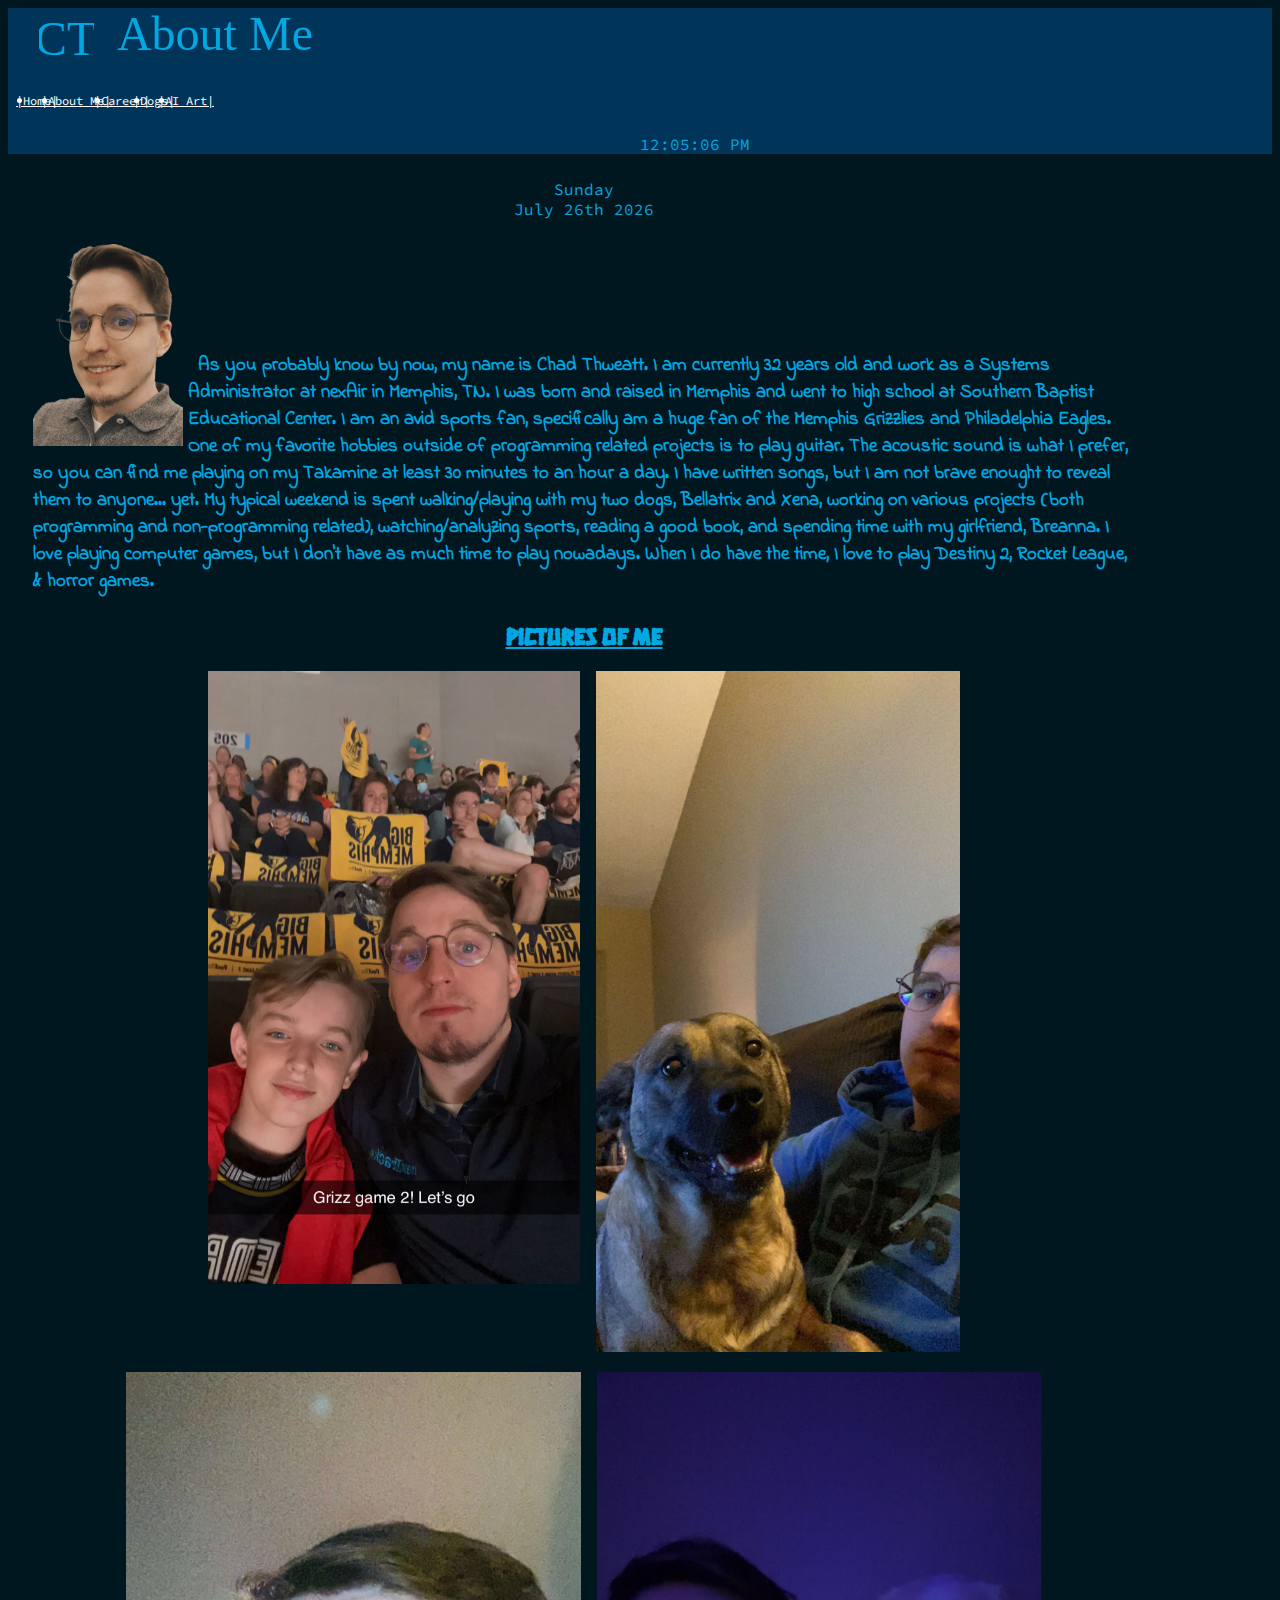
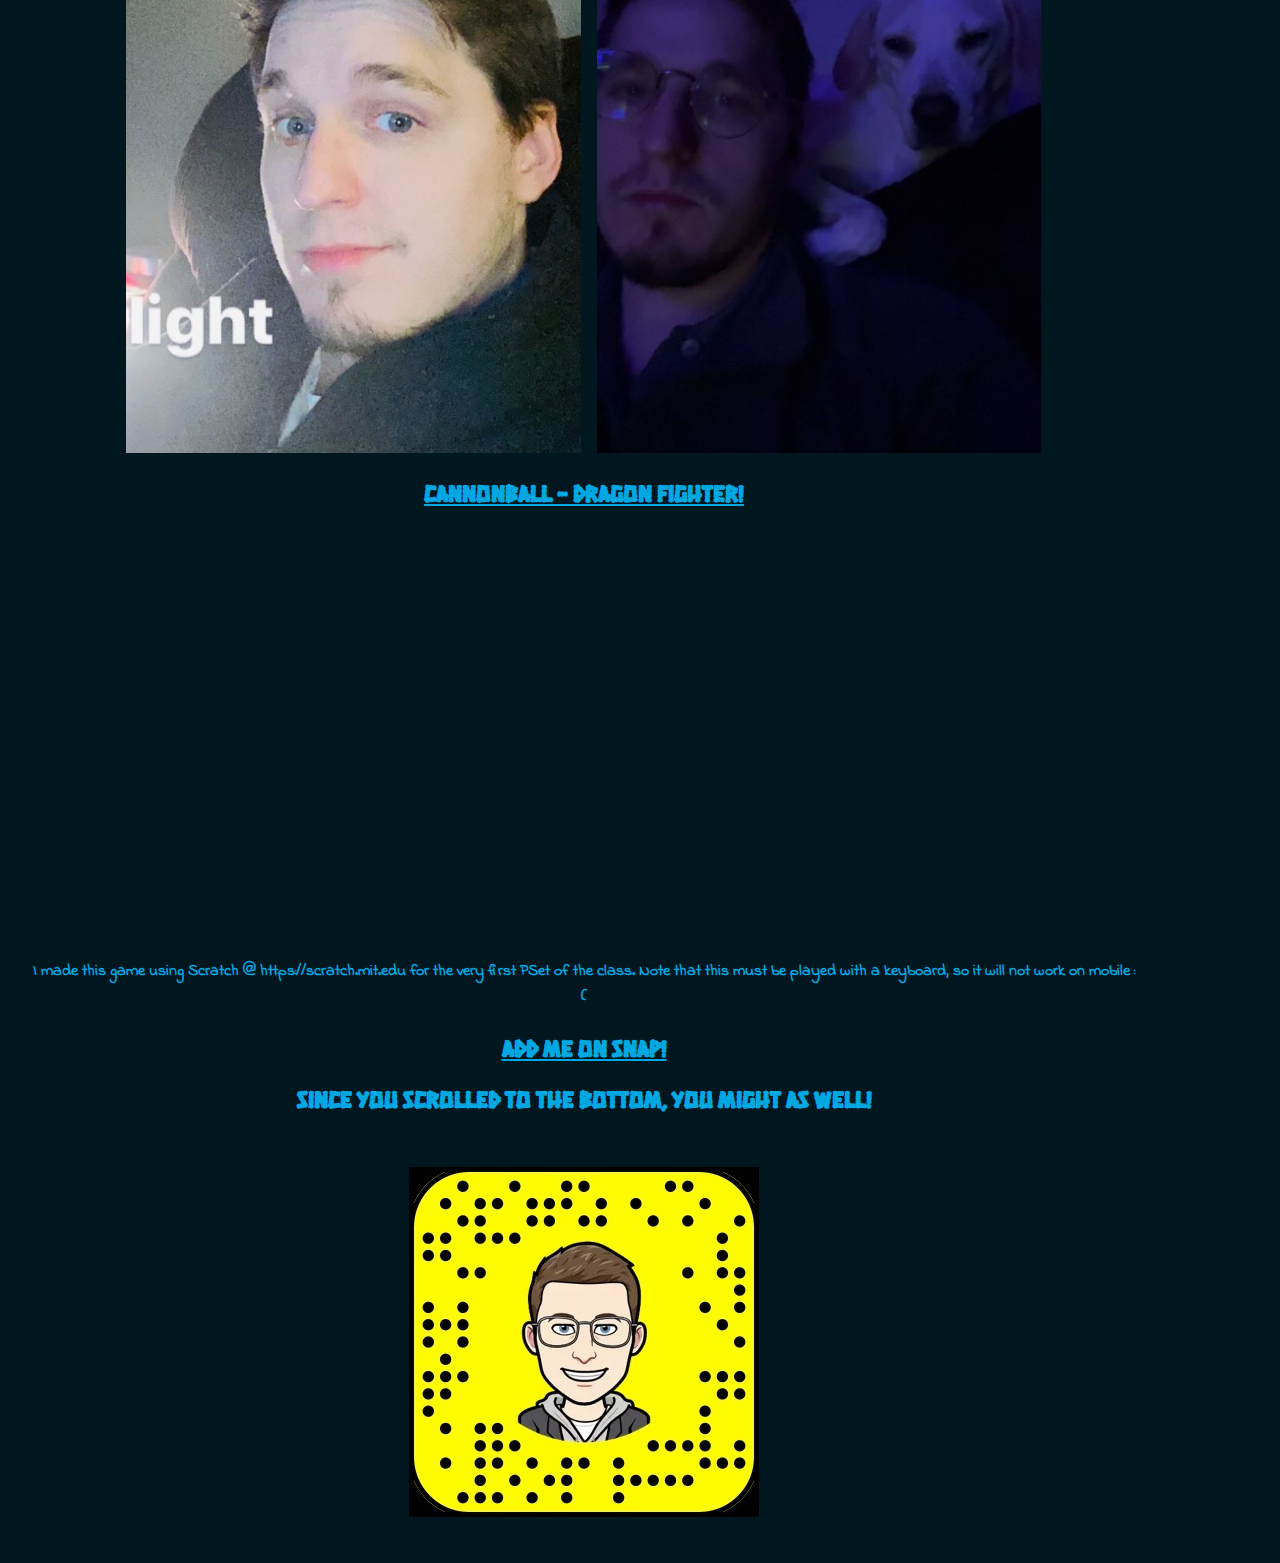
==== aboutme.html @ d5b6e10b "Updated titlepic" ====
<!DOCTYPE html>

<html lang="en">

<head>
    <!-- Linking Google Fonts, bootstrap style sheet, bootstrap script, my own written homepage.js script. Sets configuration for page
    and set viewport to make page responsive to screen size.  -->
    <link rel="stylesheet" href="https://fonts.googleapis.com/css?family=Indie+Flower%7CSource+Code+Pro%7CHanalei+Fill">
    <link href="https://cdn.jsdelivr.net/npm/bootstrap@5.0.2/dist/css/bootstrap.min.css" rel="stylesheet"
        integrity="sha384-EVSTQN3/azprG1Anm3QDgpJLIm9Nao0Yz1ztcQTwFspd3yD65VohhpuuCOmLASjC" crossorigin="anonymous">
    <script src="https://cdn.jsdelivr.net/npm/bootstrap@5.0.2/dist/js/bootstrap.bundle.min.js"
        integrity="sha384-MrcW6ZMFYlzcLA8Nl+NtUVF0sA7MsXsP1UyJoMp4YLEuNSfAP+JcXn/tWtIaxVXM"
        crossorigin="anonymous"></script>
    <script src="homepage.js"></script>
    <link href="styles.css" rel="stylesheet">
    <meta charset="utf-8">
    <meta name="viewport" content="width=device-width, initial-scale=1">
    <title>About Me</title>
</head>

<body>
    <!-- Used sticky-top variant of nav class from bootstrap. Created unordered list and nested each menu selection as list item per the documentation-->
    <nav class="navbar sticky-top navbar-dark" style="background-color: #003459;">
        <div style="margin-left: 25px;">
            <img class="titlepic" alt="CTlogo" src="assets/CT.svg">
            <img class="titlepic" alt="pipe" src="assets/pipe.svg">
            <img class="titlepic" alt="aboutme" src="assets/aboutme.svg" style="max-width: 30vw;">
        </div>
        <ul class="nav" id="ulnav">
            <li class="nav-item">
                <a class="nav-link" href="index.html">|Home|</a>
            </li>
            <li class="nav-item">
                <a class="nav-link" href="aboutme.html">|About Me|</a>
            </li>
            <li class="nav-item">
                <a class="nav-link" href="career.html">|Career|</a>
            </li>
            <li class="nav-item">
                <a class="nav-link" href="dogs.html">|Dogs|</a>
            </li>
            <li class="nav-item">
                <a class="nav-link" href="aiart.html">|AI Art|</a>
            </li>
        </ul>
        <!-- Time written in top left corner (or bottom of menu if mobile) served from a function in the homepage.js script file. This
        time ticks by the second live per the function. There is also some fanciness that was done to the numbers to convert it from 24
        hour, add meridiem, etc. -->
        <p class="time" id="time"></p>
    </nav>
    <!-- This page body is the About Me section. There is a h3 element which contains text describing who I am briefly. Below this description
    there are 4 pictures beneath another h element and then below one more h element is a picture of my snapcode. -->
    <div id="page_body" class="container-fluid" style="width: 90vw;">
        <!-- Date written at top of container served from a function in the homepage.js script file. There is an array of month names
        and weekday names to write out the day of the week and beneath write out the name of the month followed by the day using ordinal
        format (which required condtional statements), followed by the year in 4 digit format. -->
        <p class="date" id="date"></p>
        <h3 style="text-align: left;"><img alt="portrait" src="assets/portrait.png"
                style="width: 150px; max-width: 50vw; float: left; padding-right: 5px;"><br><br><br><br> &nbsp;
            As you probably know by now, my name is Chad Thweatt. I am currently 32 years old and work as a Systems
            Administrator at nexAir in Memphis, TN. I was born and raised in Memphis and went to high school at Southern
            Baptist Educational Center. I am an avid sports fan, specifically am a huge fan of the Memphis Grizzlies and
            Philadelphia Eagles. One of my favorite hobbies outside of programming related projects is to play guitar.
            The acoustic sound is what I prefer, so you can find me playing on my Takamine at least 30 minutes to an
            hour a day. I have written songs, but I am not brave enought to reveal them to anyone... yet. My typical
            weekend is spent walking/playing with my two dogs, Bellatrix and Xena, working on various projects (both
            programming and non-programming related), watching/analyzing sports, reading a good book, and spending time
            with my girlfriend, Breanna. I love playing computer games, but I don't have as much time to play nowadays.
            When I do have the time, I love to play Destiny 2, Rocket League, & horror games.</h3>
        <h2><u>Pictures of Me</u></h2>
        <p style="text-align: center;"><img class="aboutpics" ALT="nephewandme" src="assets/karsonandme.jpg">&nbsp;
            &nbsp;
            <img class="aboutpics" alt="bellaandme" src="assets/bellatrixandme.JPG">
        <p style="text-align: center;"><img class="aboutpics" alt="me" src="assets/me1.jpg">&nbsp; &nbsp;
            <img class="aboutpics" alt="xenaandme" src="assets/xenaandme.jpg">
        </p>
        <h2><u>Cannonball - Dragon Fighter!</u></h2>
        <p style="text-align: center"><iframe src="https://scratch.mit.edu/projects/753583039/embed"
                allowtransparency="true" width="485" height="402" frameborder="0" scrolling="no"
                allowfullscreen></iframe></p>
        <h4>I made this game using Scratch @ https://scratch.mit.edu for the very first PSet of the class. Note that
            this must be played with a keyboard, so it will not work on mobile :(</h4>
            <h2><u>Add me on Snap!</u></h2>
            <h2>Since you scrolled to the bottom, you might as well!</h2>
            <br>
            <p style="text-align: center"><img id="aboutpics" alt="snapcode" src="assets/snapcode.JPG"></p>
            <br>

    </div>
</body>

</html>
---- styles.css ----
body {
    background-color: #00171F;
}

h1 {
    text-align: center;
    padding-top: 25px;
    font-family: "Hanalei Fill", serif;
    color: #00A7E1;
}

h2 {
    text-align: center;
    color: #00A7E1;
    font-family: "Hanalei Fill", serif;
}

h3 {
    text-align: center;
    margin: 25px;
    color: #00A7E1;
    font-family: 'Indie Flower', serif;
}

h4 {
    text-align: center;
    margin: 25px;
    color: #00A7E1;
    font-family: 'Indie Flower', serif;
}

.aboutpics {
    max-width: 40vw;
    max-height: 53.2vw;
}

.container {
    display: flex;
    justify-content: center;
}

.container-fluid {
    width: 80vw;
}

.center {
    height: 300px;
    width: 300px;
    position: relative;
}

.date {
    text-align: center;
    margin: 25px;
    color: #00A7E1;
    font-family: 'Source Code Pro', serif;
}

.dogdesc {
    padding-top: 25px;
    font-size: 18px;
    color: #00A7E1;
    text-align: center;
    font-family: "Source Code Pro", serif;
}

.dogname {
    padding-top: 25px;
    font-size: 36px;
    color: #00A7E1;
    text-align: center;
    font-family: "Indie Flower", serif;
}

.dogspics {
    max-width: 40vw;
    max-height: 40vw;
}

.hometext {
    color: #FFFFFF;
    text-align: center;
    margin: 15px;
    font-size: 10px;
    font-family: 'Source Code Pro', serif;
}

.nav-link:hover {
    background-color: #000000;
    color: #007EA7;
}


.nav-item {
    color: #FFFFFF;
}


.nav_text {
    color: #FFFFFF;
}

.nav-link {
    color: #FFFFFF;
    font-size: 12px;
    font-family: 'Source Code Pro', serif;
    margin-left: -17px;
}

.time {
    text-align: center;
    padding-left: 110px;
    margin: 25px;
    color: #00A7E1;
    font-family: 'Source Code Pro', serif;
}

.titlepic {
    max-width: 20vw;
    margin-left: 6px;
    padding-bottom: 15px;

}

#aboutnav:hover {
    font-size: 9px;
}

#careerdesc {
    color: #00A7E1;
    font-size: 24px;
    font-family: "Source Code Pro", serif;
}

#page_body {
    width: 90vw;

}

#ulnav {
    display: flex;
    flex-direction: row;
    padding-left: 25px;
}
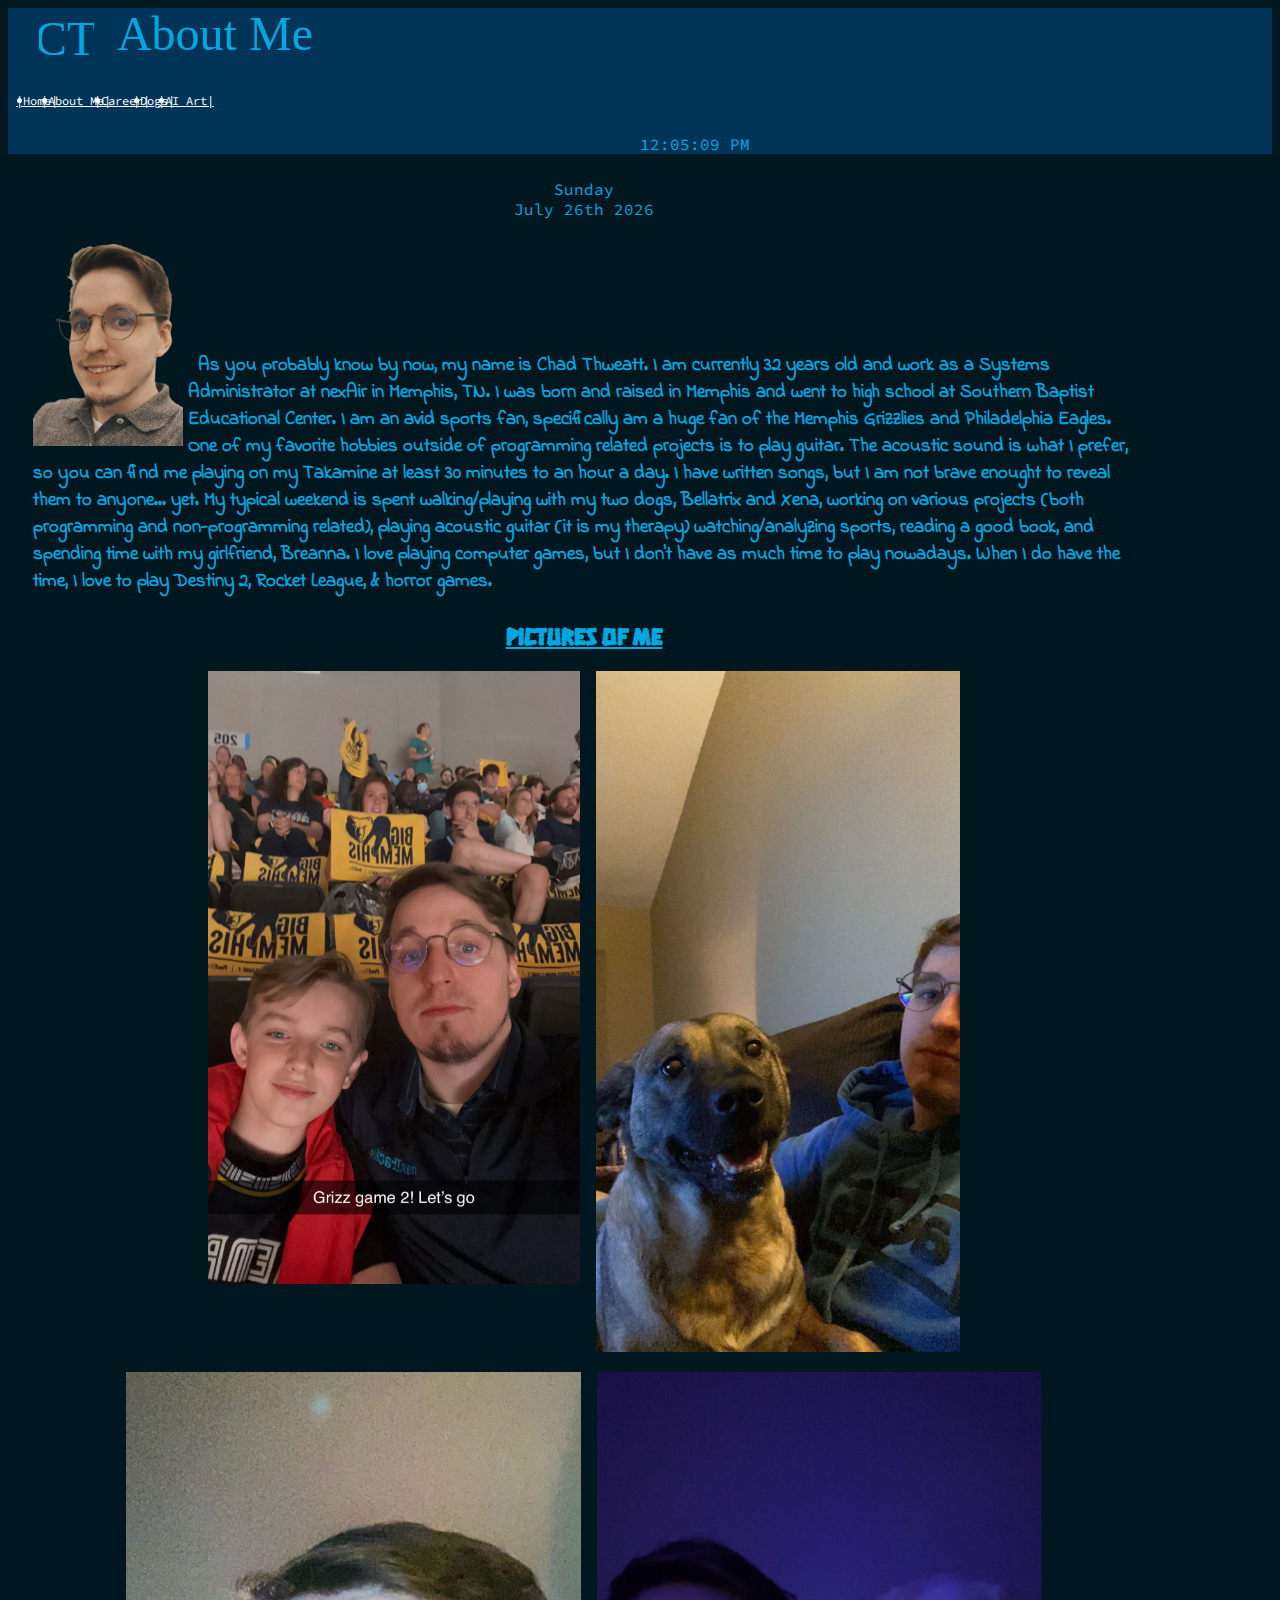
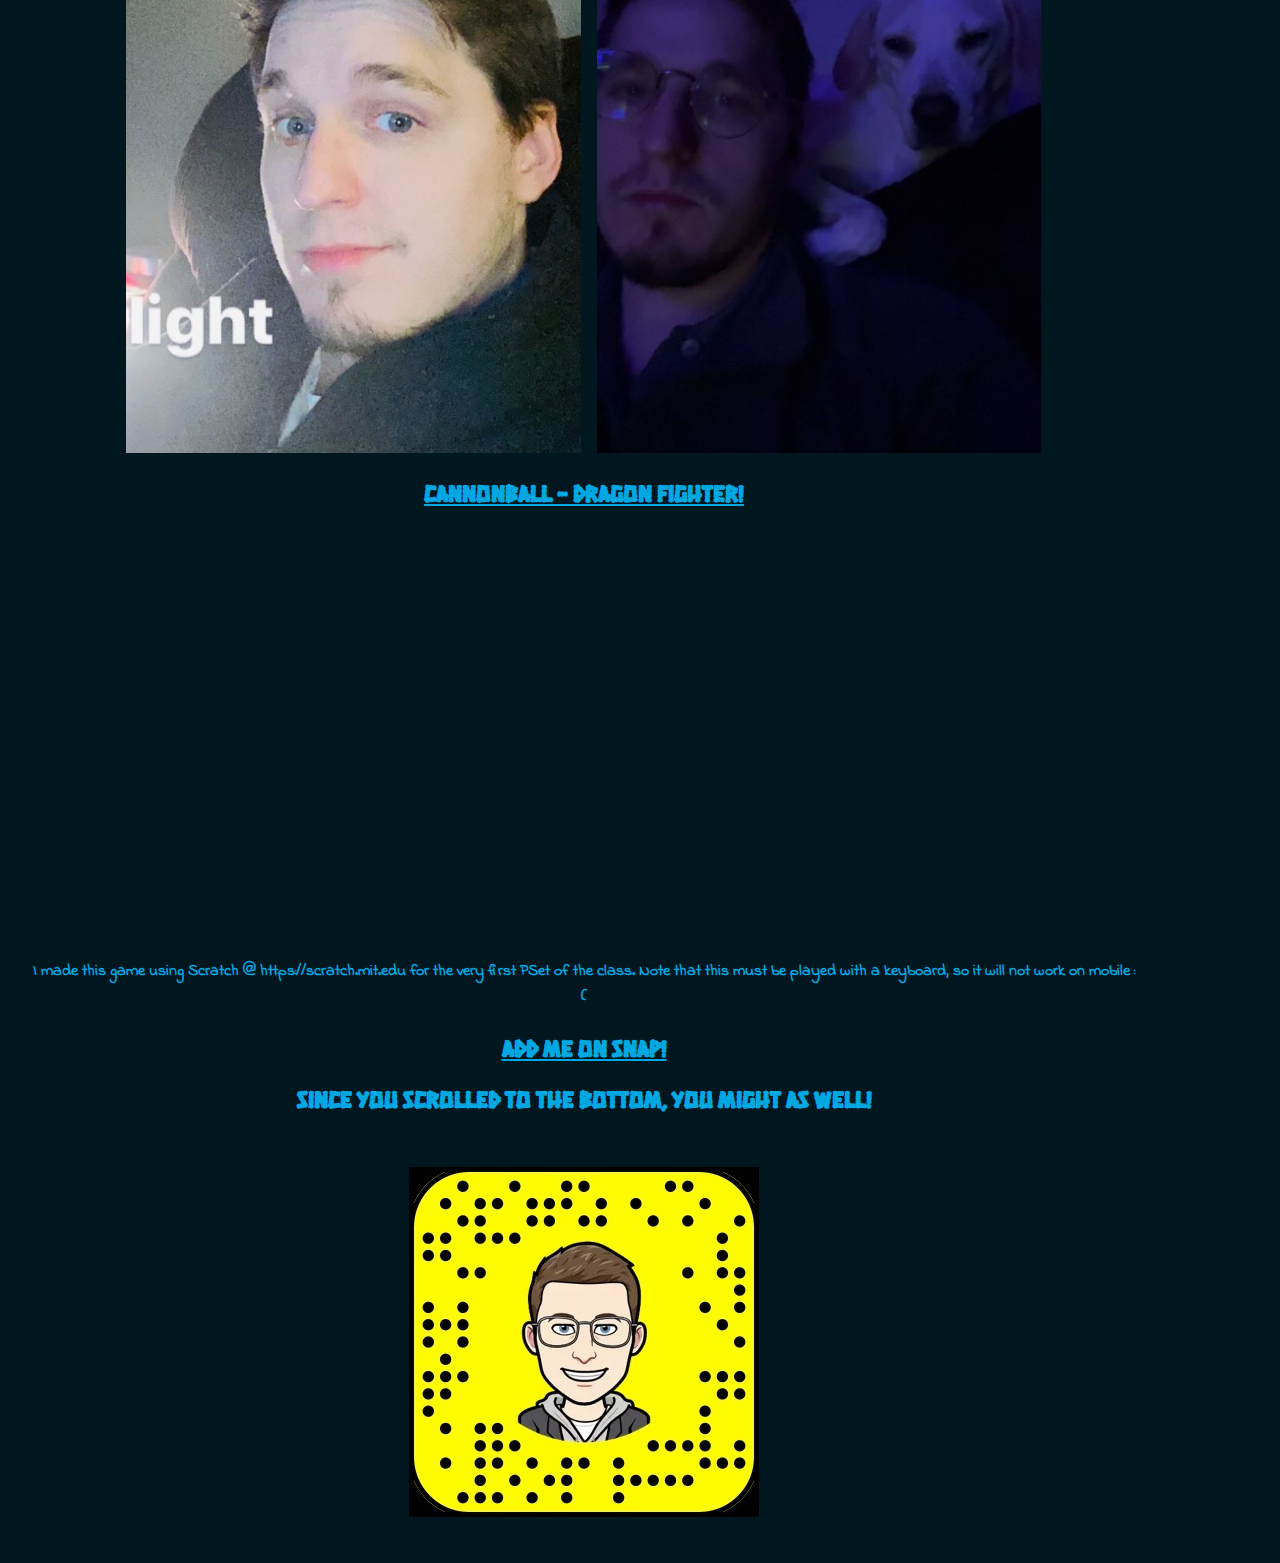
==== commit 00ce082c: "Update aboutme.html" ====
--- a/aboutme.html
+++ b/aboutme.html
@@ -64,7 +64,8 @@
             The acoustic sound is what I prefer, so you can find me playing on my Takamine at least 30 minutes to an
             hour a day. I have written songs, but I am not brave enought to reveal them to anyone... yet. My typical
             weekend is spent walking/playing with my two dogs, Bellatrix and Xena, working on various projects (both
-            programming and non-programming related), watching/analyzing sports, reading a good book, and spending time
+            programming and non-programming related), playing acoustic guitar (it is my therapy) watching/analyzing
+            sports, reading a good book, and spending time
             with my girlfriend, Breanna. I love playing computer games, but I don't have as much time to play nowadays.
             When I do have the time, I love to play Destiny 2, Rocket League, & horror games.</h3>
         <h2><u>Pictures of Me</u></h2>
@@ -80,11 +81,11 @@
                 allowfullscreen></iframe></p>
         <h4>I made this game using Scratch @ https://scratch.mit.edu for the very first PSet of the class. Note that
             this must be played with a keyboard, so it will not work on mobile :(</h4>
-            <h2><u>Add me on Snap!</u></h2>
-            <h2>Since you scrolled to the bottom, you might as well!</h2>
-            <br>
-            <p style="text-align: center"><img id="aboutpics" alt="snapcode" src="assets/snapcode.JPG"></p>
-            <br>
+        <h2><u>Add me on Snap!</u></h2>
+        <h2>Since you scrolled to the bottom, you might as well!</h2>
+        <br>
+        <p style="text-align: center"><img id="aboutpics" alt="snapcode" src="assets/snapcode.JPG"></p>
+        <br>
 
     </div>
 </body>
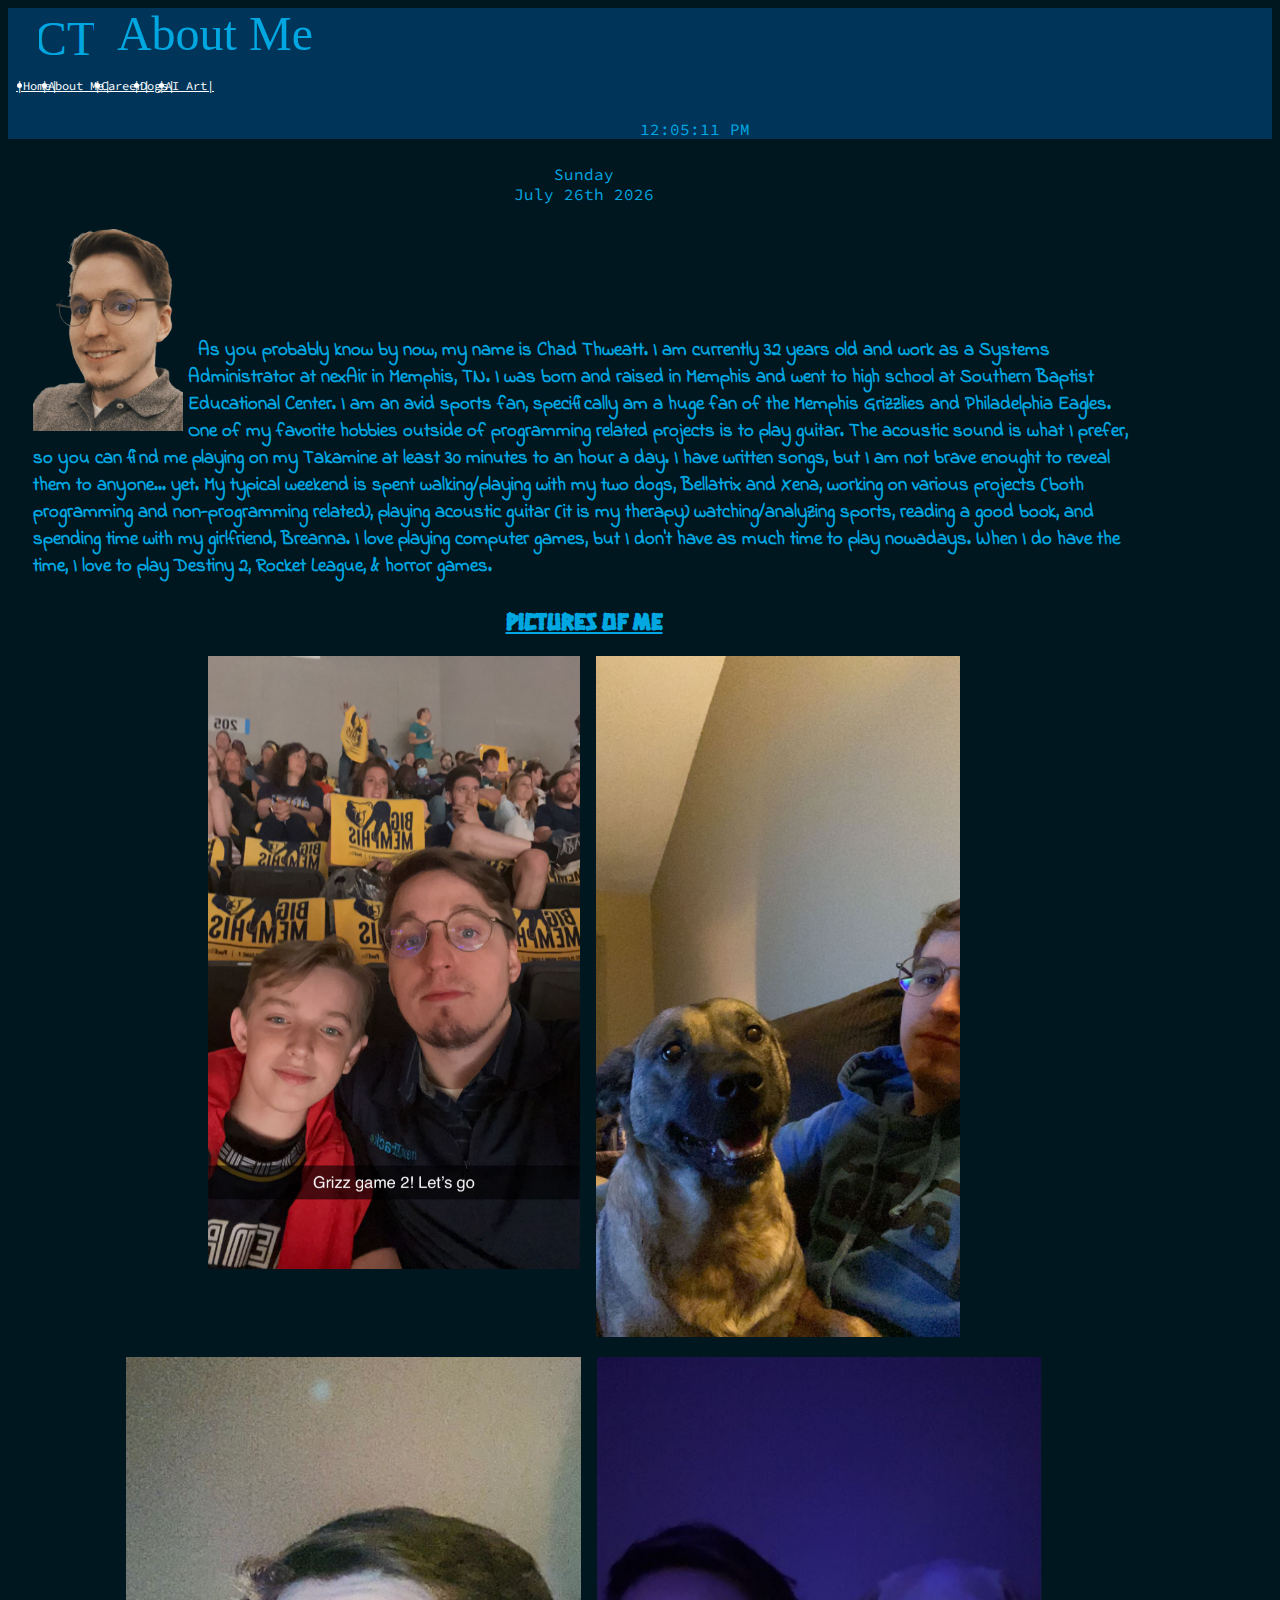
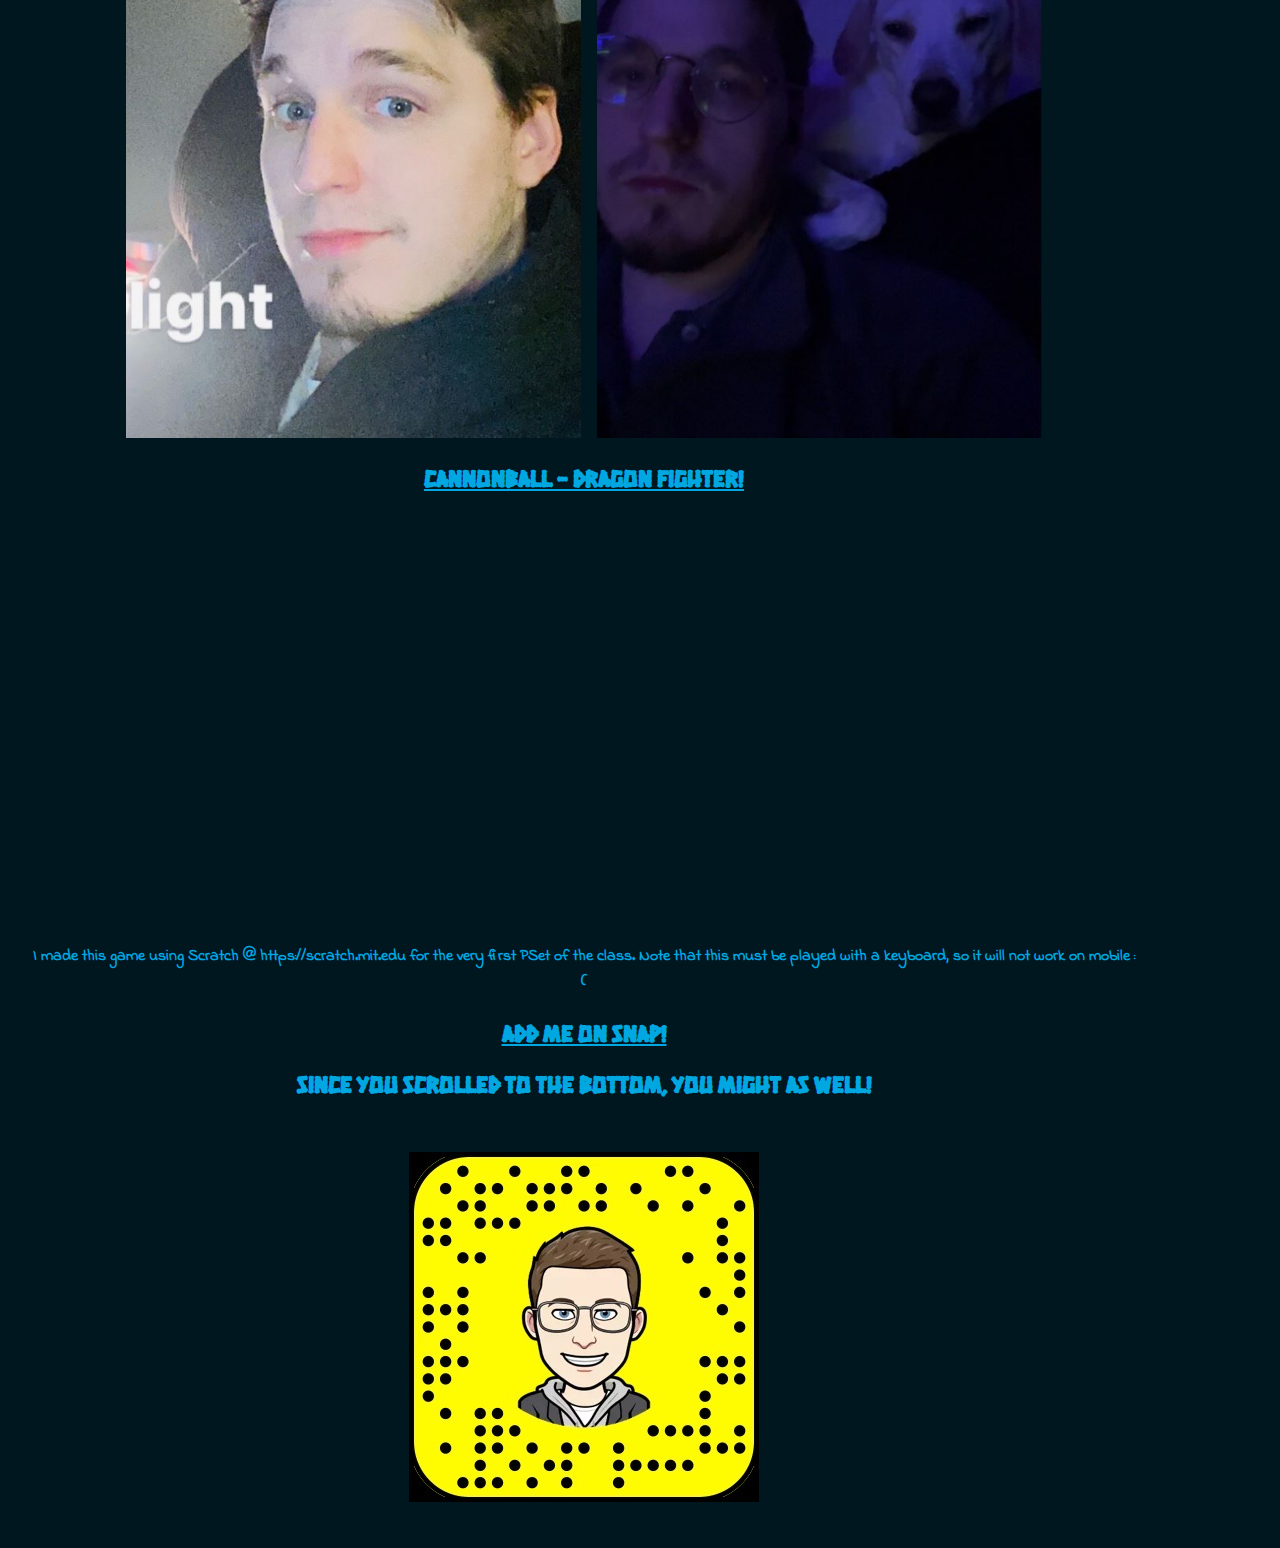
==== commit cb992357: "decoding sync added" ====
--- a/aboutme.html
+++ b/aboutme.html
@@ -22,8 +22,8 @@
     <!-- Used sticky-top variant of nav class from bootstrap. Created unordered list and nested each menu selection as list item per the documentation-->
     <nav class="navbar sticky-top navbar-dark" style="background-color: #003459;">
         <div style="margin-left: 25px;">
-            <img class="titlepic" alt="CTlogo" src="assets/CT.svg">
-            <img class="titlepic" alt="pipe" src="assets/pipe.svg">
+            <img decoding="sync" class="titlepic" alt="CTlogo" src="assets/CT.svg">
+            <img decoding="sync" class="titlepic" alt="pipe" src="assets/pipe.svg">
             <img class="titlepic" alt="aboutme" src="assets/aboutme.svg" style="max-width: 30vw;">
         </div>
         <ul class="nav" id="ulnav">
--- a/styles.css
+++ b/styles.css
@@ -116,9 +116,9 @@
 }
 
 .titlepic {
-    max-width: 20vw;
+    max-width: 45vw;
+    max-height: 45vw;
     margin-left: 6px;
-    padding-bottom: 15px;
 
 }
 
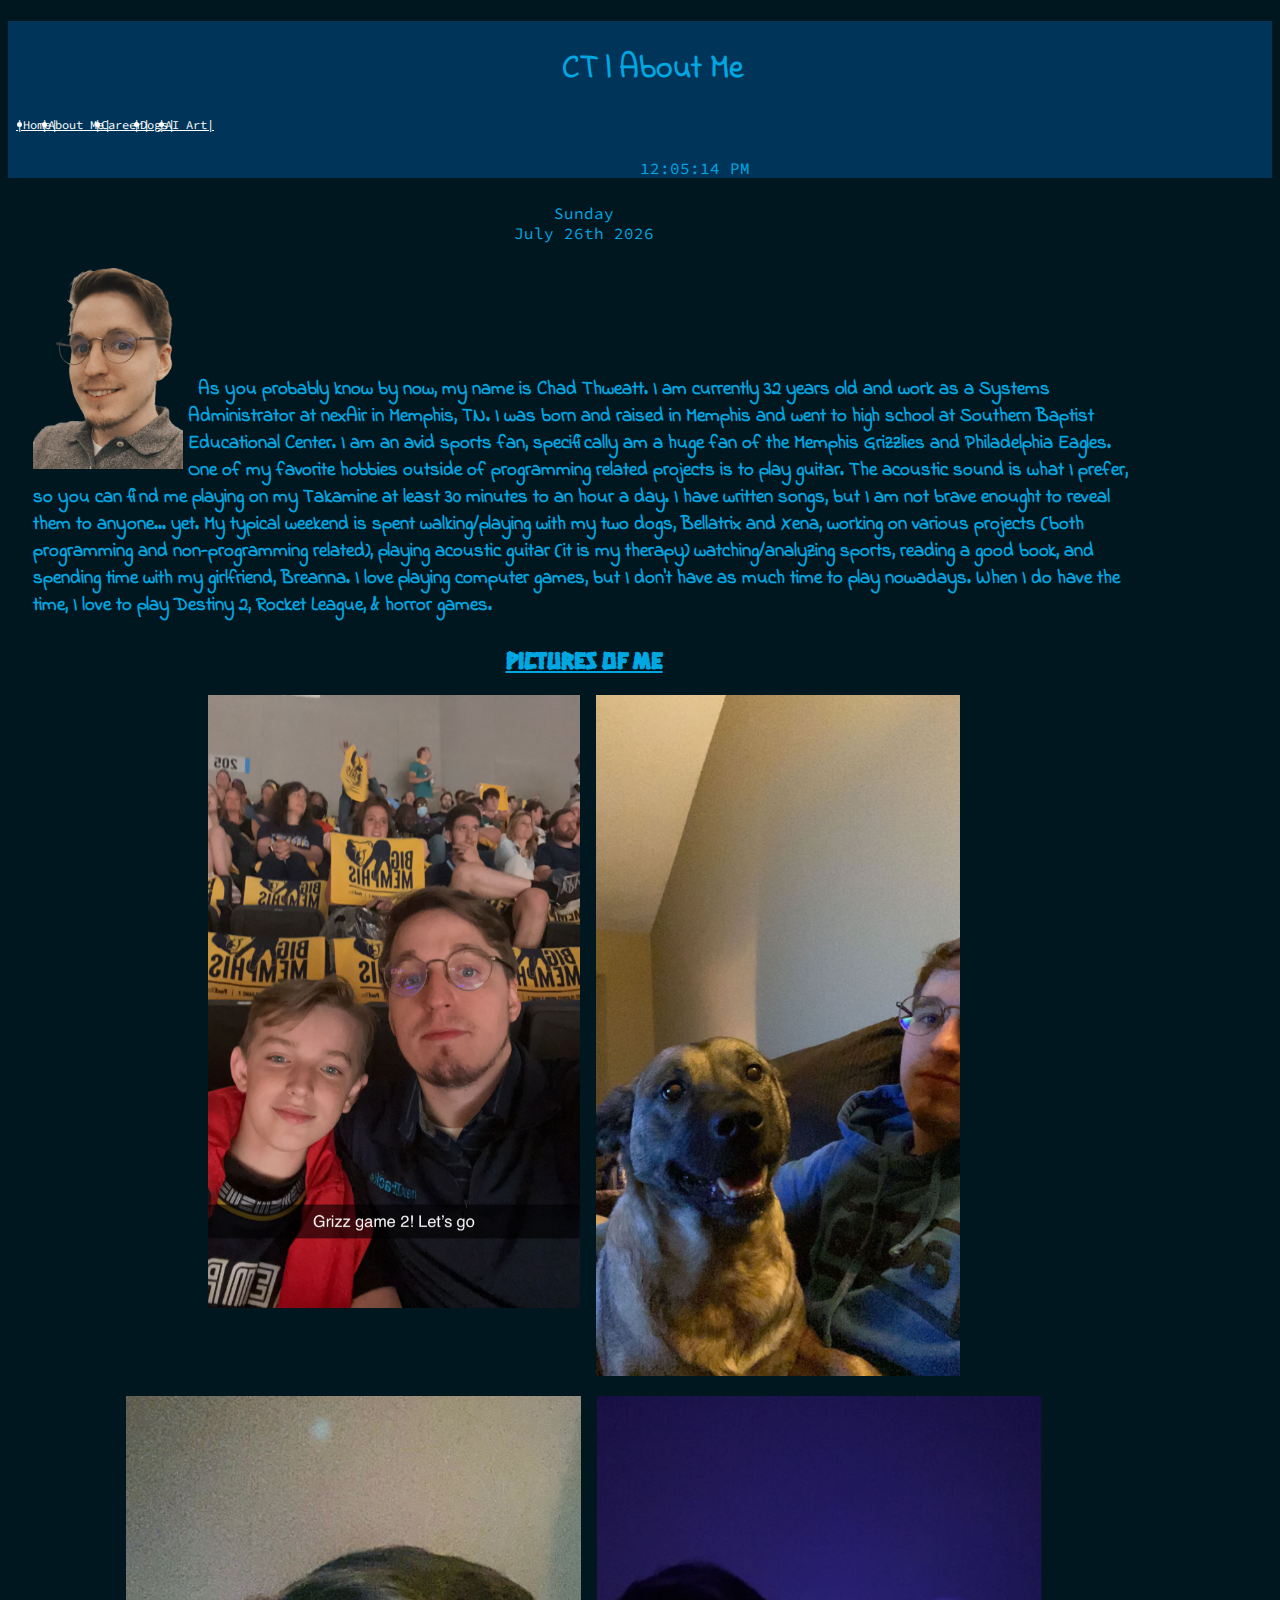
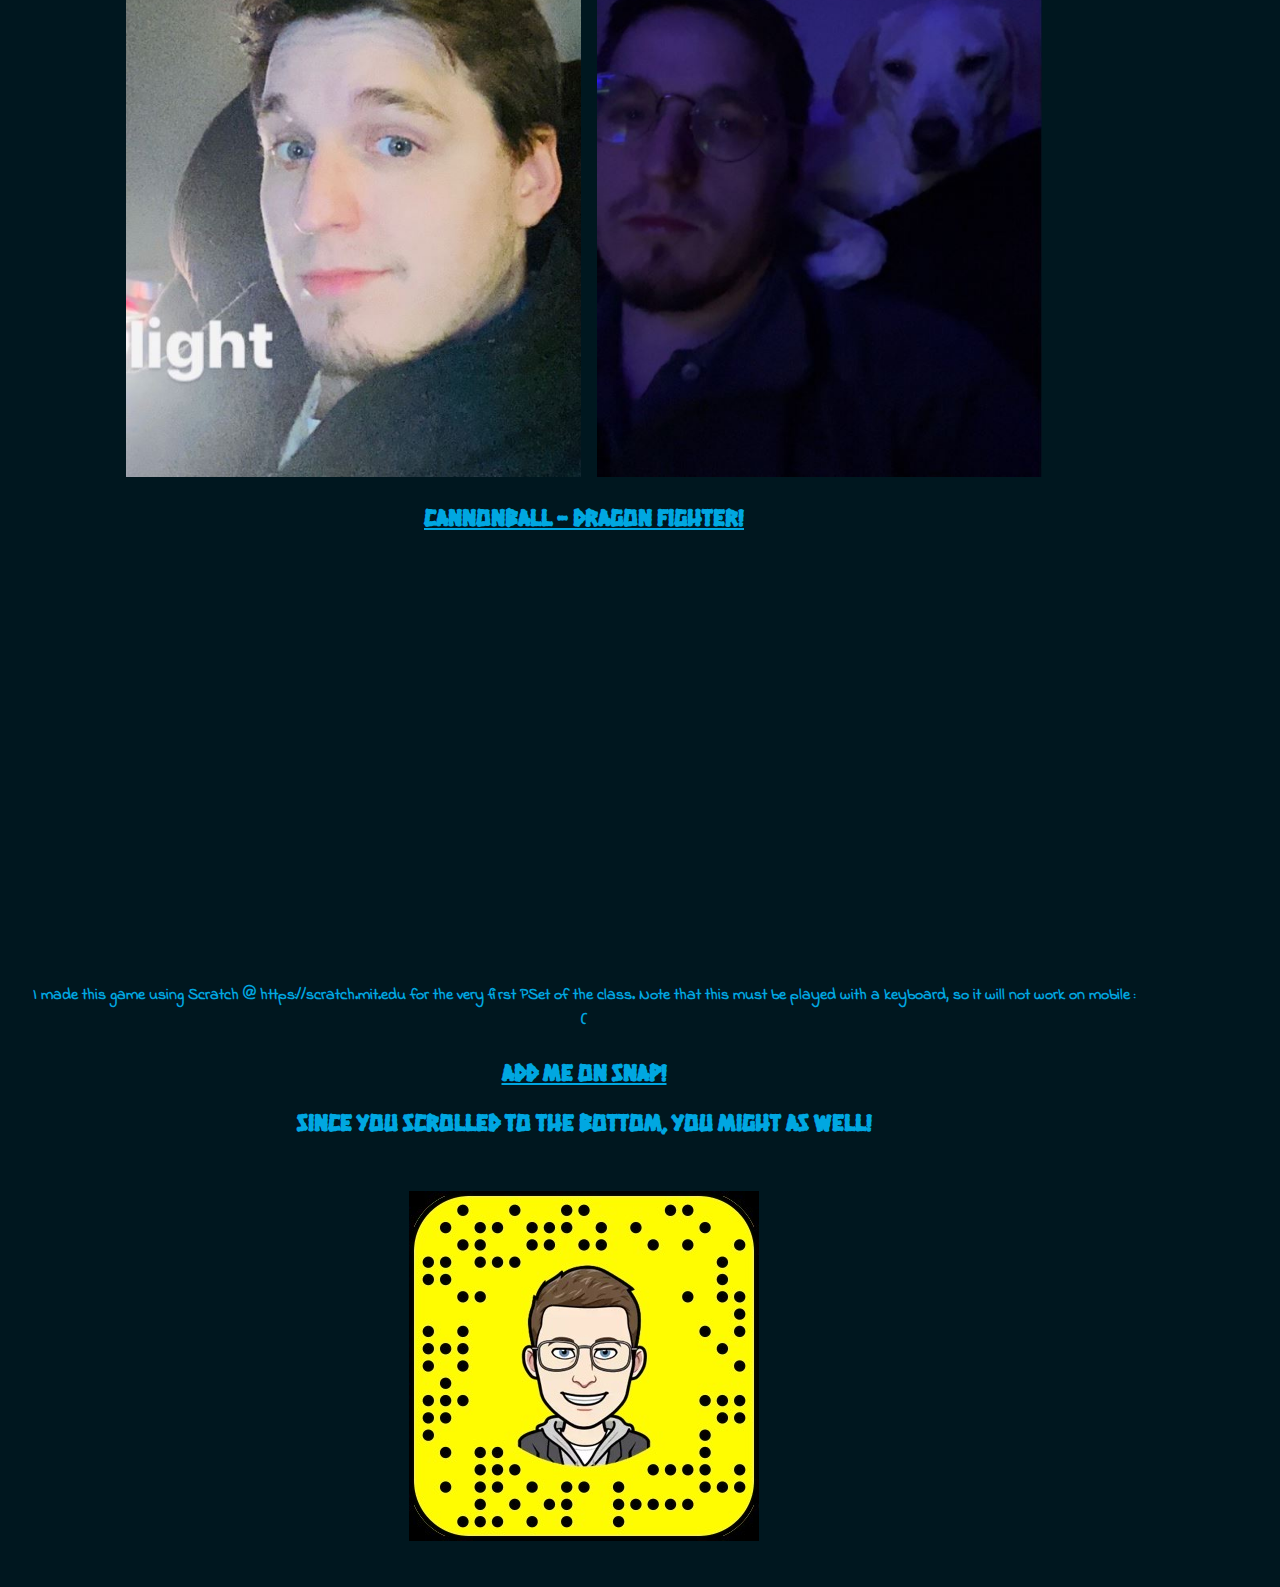
==== commit 1ceb8bcf: "Update aboutme.html" ====
--- a/aboutme.html
+++ b/aboutme.html
@@ -22,9 +22,8 @@
     <!-- Used sticky-top variant of nav class from bootstrap. Created unordered list and nested each menu selection as list item per the documentation-->
     <nav class="navbar sticky-top navbar-dark" style="background-color: #003459;">
         <div style="margin-left: 25px;">
-            <img decoding="sync" class="titlepic" alt="CTlogo" src="assets/CT.svg">
-            <img decoding="sync" class="titlepic" alt="pipe" src="assets/pipe.svg">
-            <img class="titlepic" alt="aboutme" src="assets/aboutme.svg" style="max-width: 30vw;">
+
+            <h1 class="titletext">CT | About Me</h1>
         </div>
         <ul class="nav" id="ulnav">
             <li class="nav-item">
--- a/styles.css
+++ b/styles.css
@@ -5,7 +5,7 @@
 h1 {
     text-align: center;
     padding-top: 25px;
-    font-family: "Hanalei Fill", serif;
+    font-family: "Indie Flower", serif;
     color: #00A7E1;
 }
 
@@ -116,10 +116,14 @@
 }
 
 .titlepic {
-    max-width: 45vw;
-    max-height: 45vw;
+    max-width: 25vw;
+    max-height: 25vw;
     margin-left: 6px;
 
+}
+
+.titlettext {
+    font-size: 1px;
 }
 
 #aboutnav:hover {
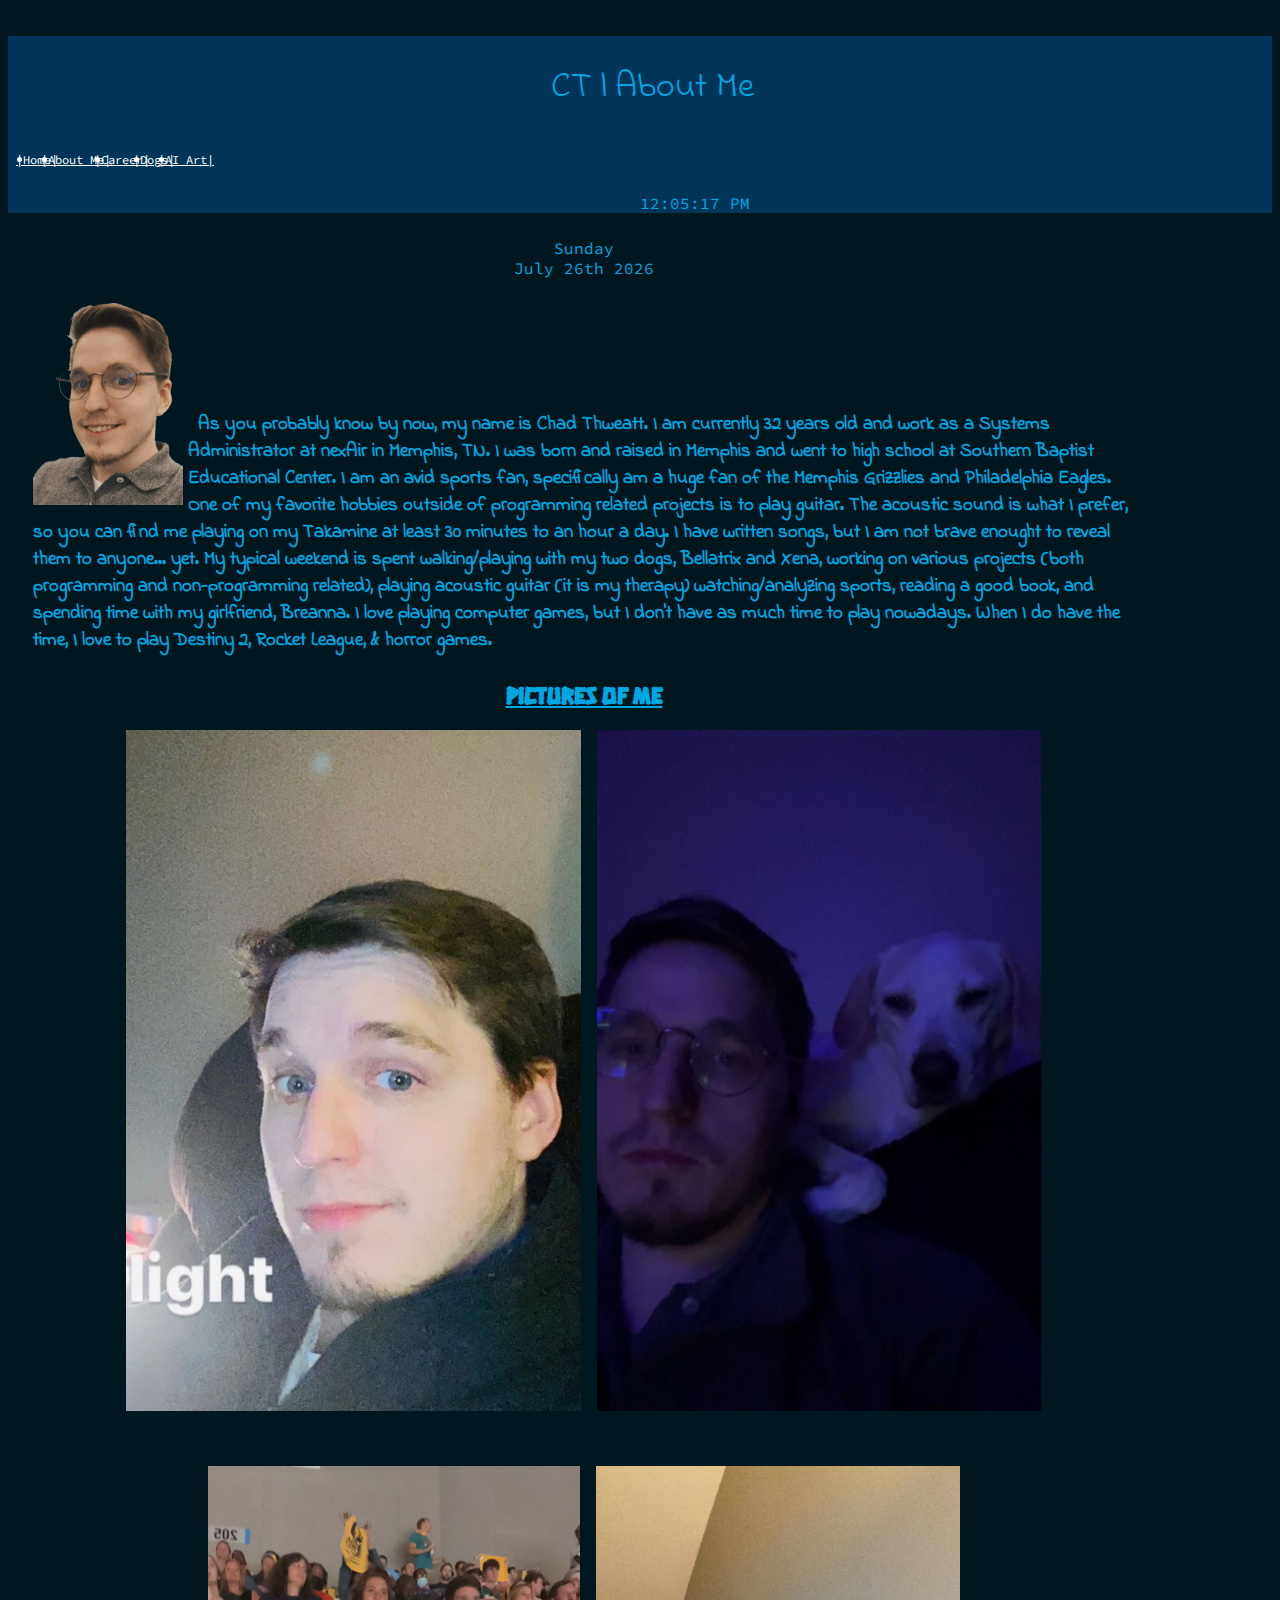
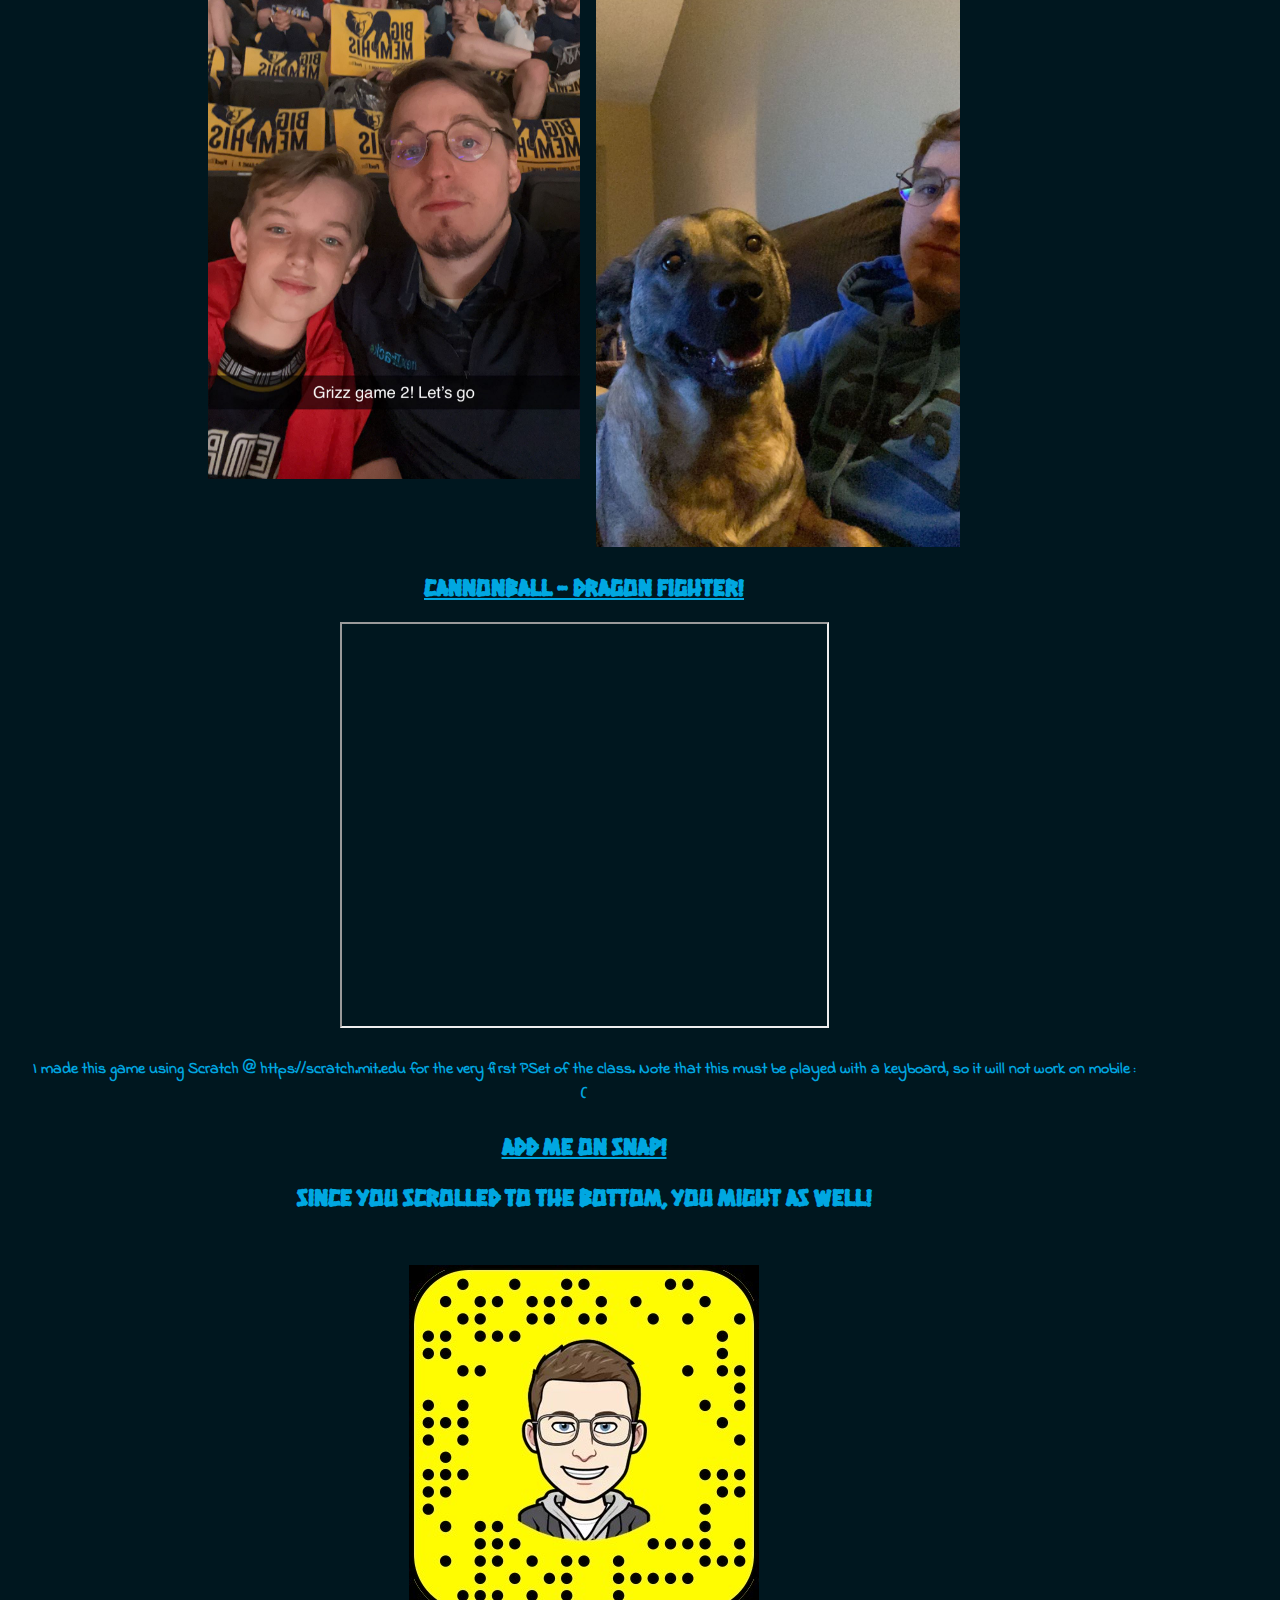
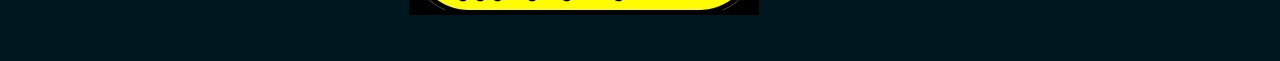
==== commit a60c3f22: "Update aboutme.html" ====
--- a/aboutme.html
+++ b/aboutme.html
@@ -22,8 +22,7 @@
     <!-- Used sticky-top variant of nav class from bootstrap. Created unordered list and nested each menu selection as list item per the documentation-->
     <nav class="navbar sticky-top navbar-dark" style="background-color: #003459;">
         <div style="margin-left: 25px;">
-
-            <h1 class="titletext">CT | About Me</h1>
+            <p class="titletext">CT | About Me</p>
         </div>
         <ul class="nav" id="ulnav">
             <li class="nav-item">
@@ -68,16 +67,19 @@
             with my girlfriend, Breanna. I love playing computer games, but I don't have as much time to play nowadays.
             When I do have the time, I love to play Destiny 2, Rocket League, & horror games.</h3>
         <h2><u>Pictures of Me</u></h2>
-        <p style="text-align: center;"><img class="aboutpics" ALT="nephewandme" src="assets/karsonandme.jpg">&nbsp;
+        <p style="text-align: center;"><a href="assets/me1.jpg" target="_blank"><img class="aboutpics" alt="me"
+                    src="assets/me1.jpg"></a>&nbsp;
             &nbsp;
-            <img class="aboutpics" alt="bellaandme" src="assets/bellatrixandme.JPG">
-        <p style="text-align: center;"><img class="aboutpics" alt="me" src="assets/me1.jpg">&nbsp; &nbsp;
-            <img class="aboutpics" alt="xenaandme" src="assets/xenaandme.jpg">
+            <a href="assets/xenaandme.jpg" target="_blank"><img class="aboutpics" alt="xenaandme"
+                    src="assets/xenaandme.jpg"></a>
+        <p style="text-align: center;"><a href="assets/karsonandme.jpg" target="_blank"><img class="aboutpics"
+                    ALT="nephewandme" src="assets/karsonandme.jpg" style="margin-top: 35px;"></a>&nbsp; &nbsp;
+            <a href="assets/bellatrixandme.JPG" target="_blank"><img class="aboutpics" alt="bellaandme"
+                    src="assets/bellatrixandme.JPG"></a>
         </p>
         <h2><u>Cannonball - Dragon Fighter!</u></h2>
-        <p style="text-align: center"><iframe src="https://scratch.mit.edu/projects/753583039/embed"
-                allowtransparency="true" width="485" height="402" frameborder="0" scrolling="no"
-                allowfullscreen></iframe></p>
+        <p style="text-align: center"><iframe src="https://scratch.mit.edu/projects/753583039/embed" width="485"
+                height="402" allowfullscreen></iframe></p>
         <h4>I made this game using Scratch @ https://scratch.mit.edu for the very first PSet of the class. Note that
             this must be played with a keyboard, so it will not work on mobile :(</h4>
         <h2><u>Add me on Snap!</u></h2>
--- a/styles.css
+++ b/styles.css
@@ -7,12 +7,15 @@
     padding-top: 25px;
     font-family: "Indie Flower", serif;
     color: #00A7E1;
+    user-select: none
 }
 
 h2 {
     text-align: center;
     color: #00A7E1;
     font-family: "Hanalei Fill", serif;
+    user-select: none
+
 }
 
 h3 {
@@ -20,6 +23,7 @@
     margin: 25px;
     color: #00A7E1;
     font-family: 'Indie Flower', serif;
+    user-select: none
 }
 
 h4 {
@@ -27,6 +31,7 @@
     margin: 25px;
     color: #00A7E1;
     font-family: 'Indie Flower', serif;
+    user-select: none
 }
 
 .aboutpics {
@@ -54,6 +59,7 @@
     margin: 25px;
     color: #00A7E1;
     font-family: 'Source Code Pro', serif;
+    user-select: none
 }
 
 .dogdesc {
@@ -62,6 +68,7 @@
     color: #00A7E1;
     text-align: center;
     font-family: "Source Code Pro", serif;
+    user-select: none
 }
 
 .dogname {
@@ -70,6 +77,7 @@
     color: #00A7E1;
     text-align: center;
     font-family: "Indie Flower", serif;
+    user-select: none
 }
 
 .dogspics {
@@ -83,6 +91,7 @@
     margin: 15px;
     font-size: 10px;
     font-family: 'Source Code Pro', serif;
+    user-select: none
 }
 
 .nav-link:hover {
@@ -113,18 +122,18 @@
     margin: 25px;
     color: #00A7E1;
     font-family: 'Source Code Pro', serif;
+    user-select: none
 }
 
-.titlepic {
-    max-width: 25vw;
-    max-height: 25vw;
-    margin-left: 6px;
-
+.titletext {
+    text-align: center;
+    padding-top: 25px;
+    font-family: "Indie Flower", serif;
+    color: #00A7E1;
+    user-select: none;
+    font-size: 36px;
 }
 
-.titlettext {
-    font-size: 1px;
-}
 
 #aboutnav:hover {
     font-size: 9px;
@@ -134,6 +143,7 @@
     color: #00A7E1;
     font-size: 24px;
     font-family: "Source Code Pro", serif;
+    user-select: none
 }
 
 #page_body {
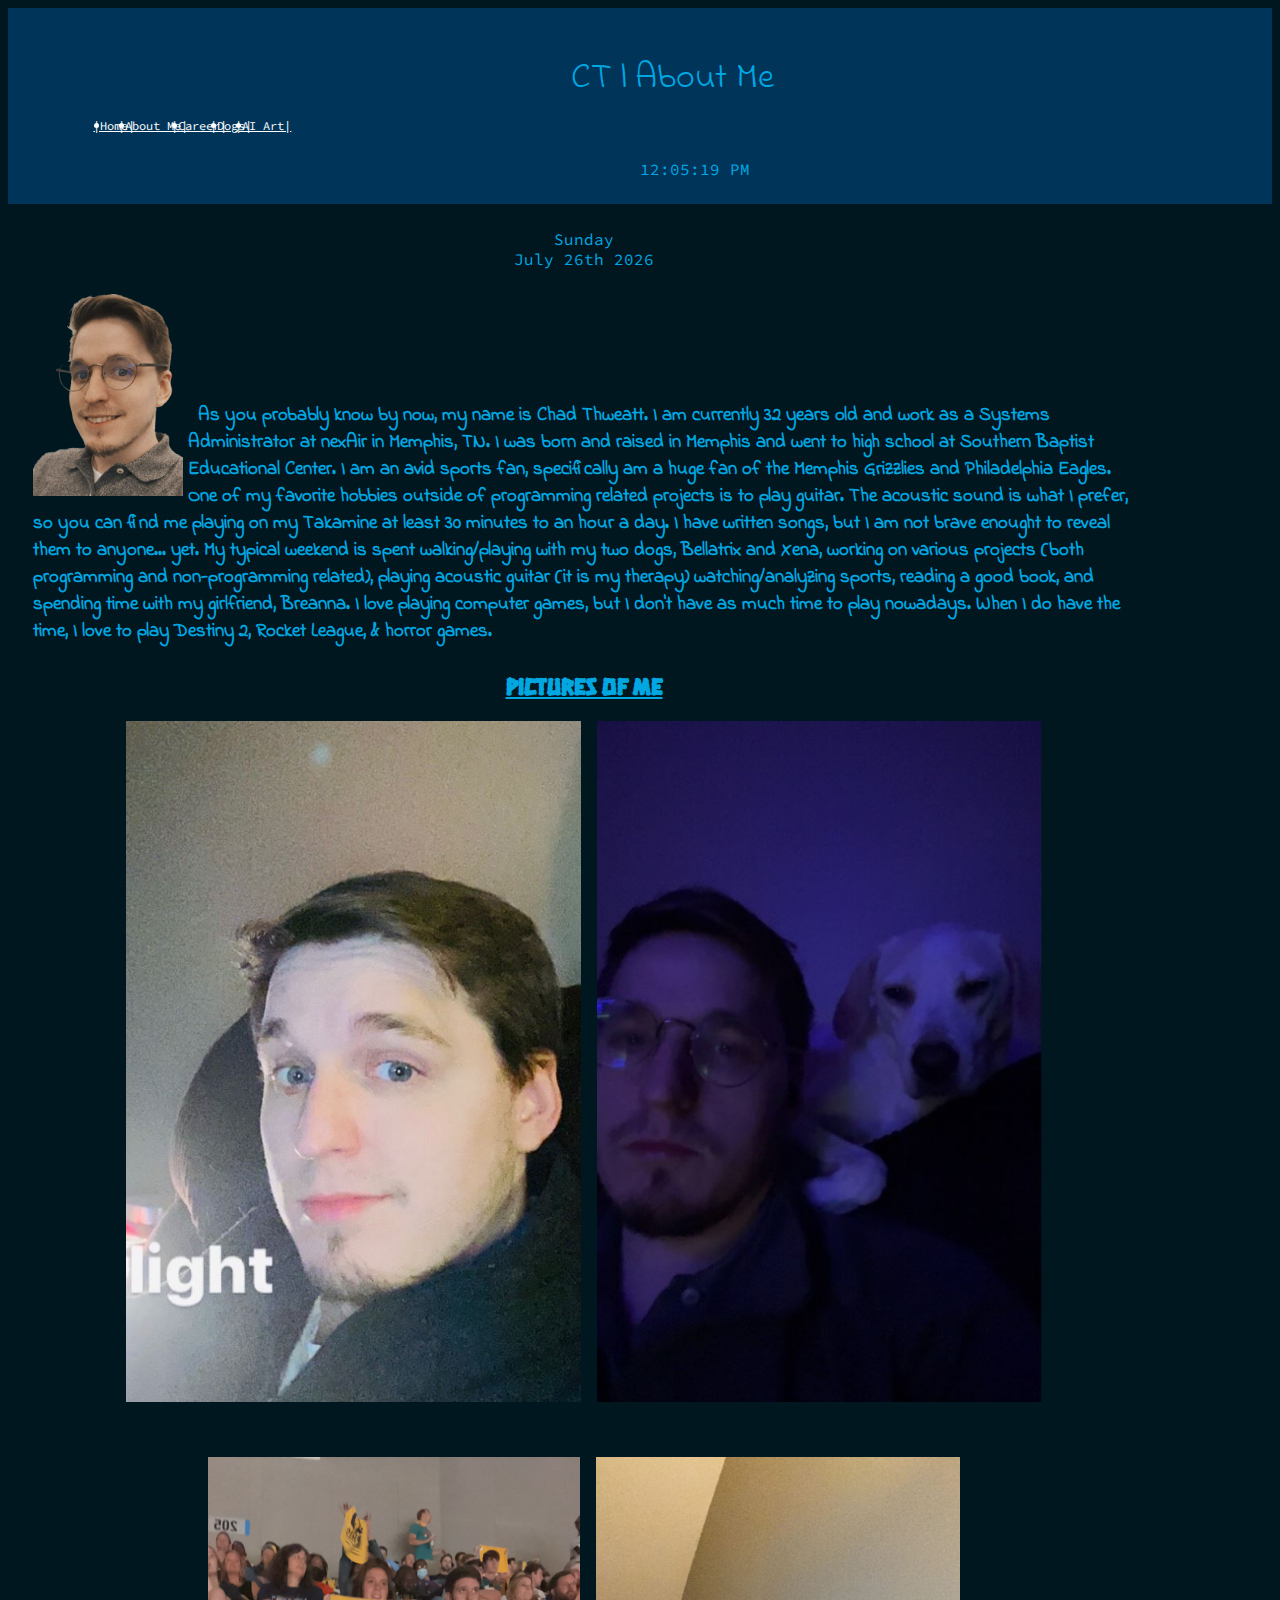
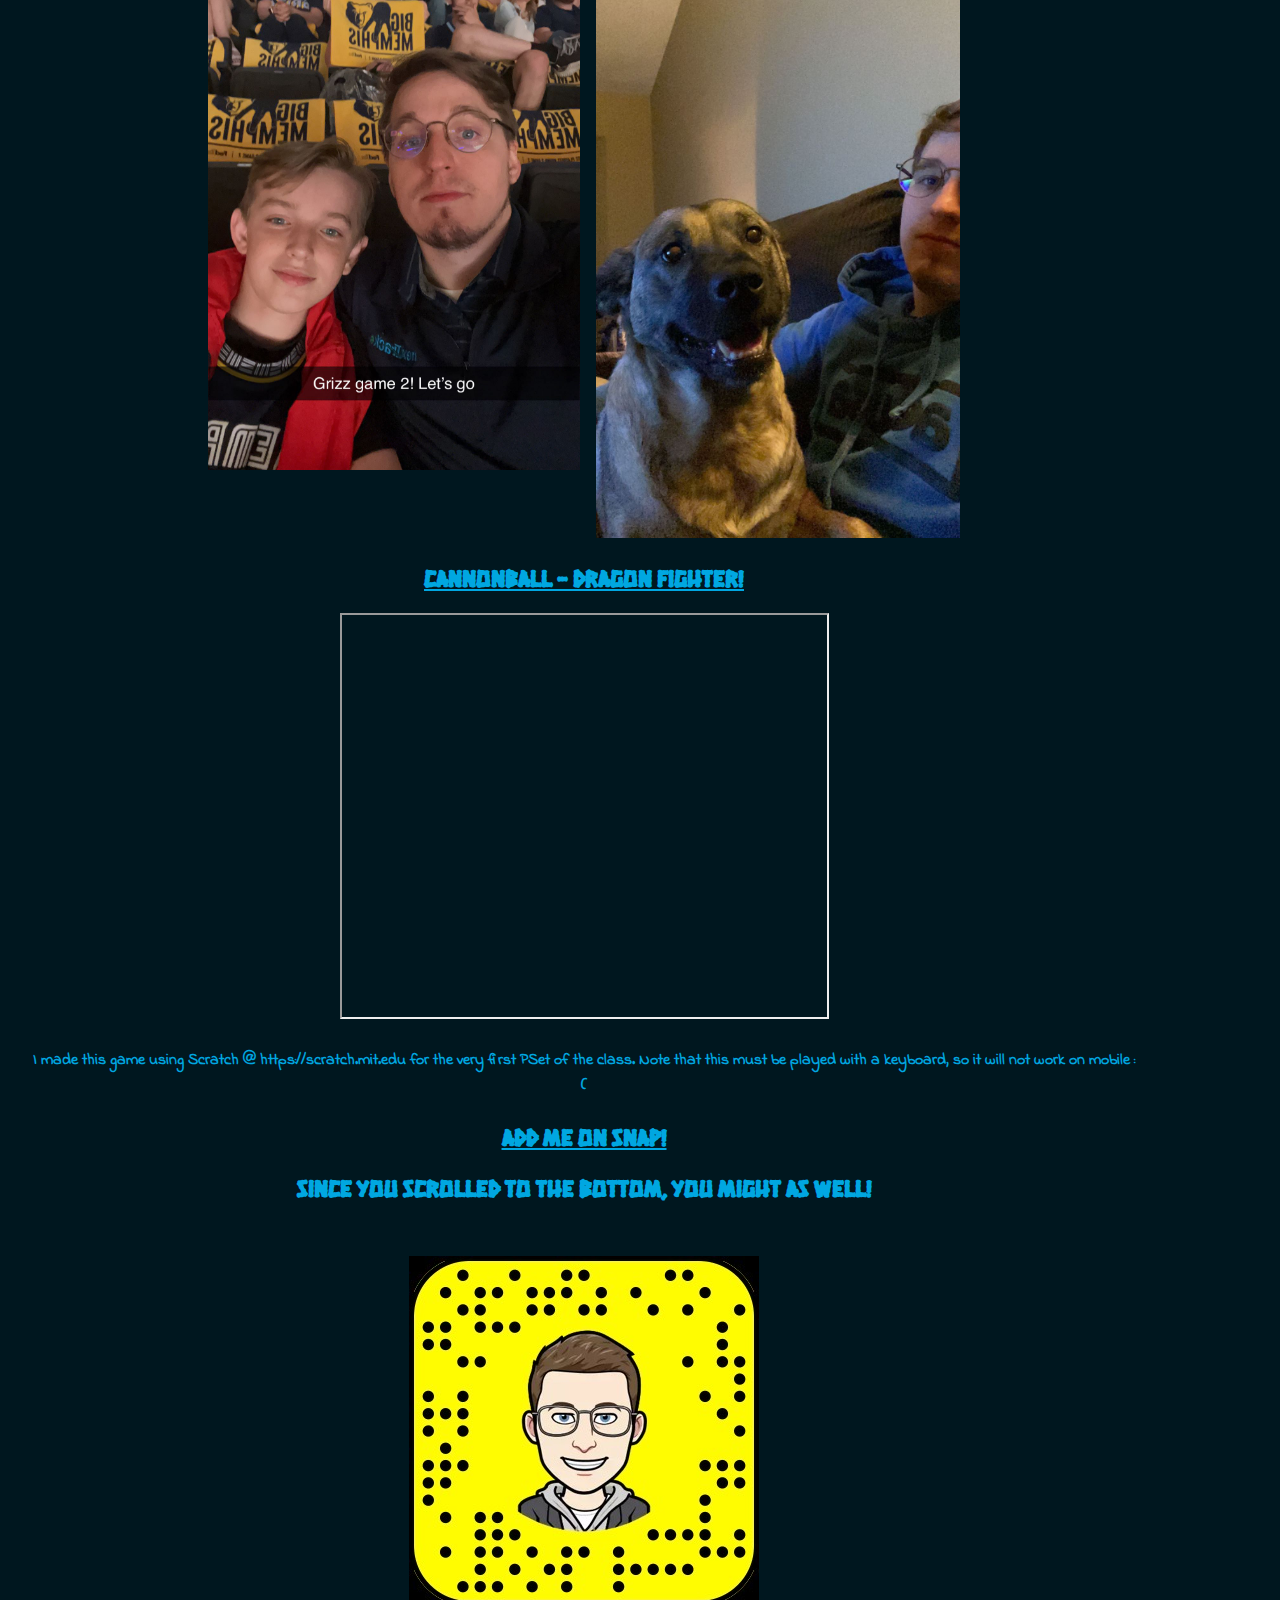
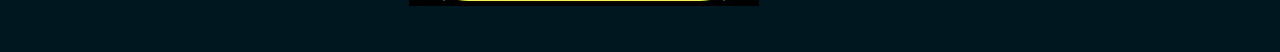
==== commit 71800858: "fixed navbar sizing" ====
--- a/aboutme.html
+++ b/aboutme.html
@@ -21,7 +21,7 @@
 <body>
     <!-- Used sticky-top variant of nav class from bootstrap. Created unordered list and nested each menu selection as list item per the documentation-->
     <nav class="navbar sticky-top navbar-dark" style="background-color: #003459;">
-        <div style="margin-left: 25px;">
+        <div style="margin-left: 5vw;">
             <p class="titletext">CT | About Me</p>
         </div>
         <ul class="nav" id="ulnav">
--- a/styles.css
+++ b/styles.css
@@ -91,7 +91,14 @@
     margin: 15px;
     font-size: 10px;
     font-family: 'Source Code Pro', serif;
-    user-select: none
+    user-select: none;
+}
+
+.navbar {
+    max-height: 40vw;
+    background-color: #003459;
+    overflow: hidden;
+    transition: 0.4s;
 }
 
 .nav-link:hover {
@@ -105,9 +112,6 @@
 }
 
 
-.nav_text {
-    color: #FFFFFF;
-}
 
 .nav-link {
     color: #FFFFFF;
@@ -122,28 +126,24 @@
     margin: 25px;
     color: #00A7E1;
     font-family: 'Source Code Pro', serif;
-    user-select: none
+    user-select: none;
 }
 
 .titletext {
     text-align: center;
-    padding-top: 25px;
+    padding-top: 8px;
     font-family: "Indie Flower", serif;
     color: #00A7E1;
     user-select: none;
     font-size: 36px;
 }
 
-
-#aboutnav:hover {
-    font-size: 9px;
-}
 
 #careerdesc {
     color: #00A7E1;
     font-size: 24px;
     font-family: "Source Code Pro", serif;
-    user-select: none
+    user-select: none;
 }
 
 #page_body {
@@ -154,5 +154,47 @@
 #ulnav {
     display: flex;
     flex-direction: row;
-    padding-left: 25px;
-}
+    padding-left: 8vw;
+    margin-top: -25px;
+
+}
+
+@media screen and (max-width: 580px) {
+    .titletext {
+        text-align: center;
+        padding-top: 0px;
+        font-family: "Indie Flower", serif;
+        color: #00A7E1;
+        user-select: none;
+        font-size: 24px;
+    }
+
+    .time {
+        text-align: center;
+        padding-left: 110px;
+        margin: 25px;
+        color: #00A7E1;
+        font-family: 'Source Code Pro', serif;
+        user-select: none;
+        font-size: 14px;
+        padding-left: 125px
+    }
+
+    .nav-link {
+        color: #FFFFFF;
+        font-size: 10px;
+        font-family: 'Source Code Pro', serif;
+        margin-left: -10px;
+        margin-top: 10px;
+        margin-bottom: -10px;
+        padding-bottom: 0px;
+    }
+
+    .navbar {
+        max-height: 30vw;
+        background-color: #003459;
+        overflow: hidden;
+        transition: 0.4s;
+    }
+
+    }
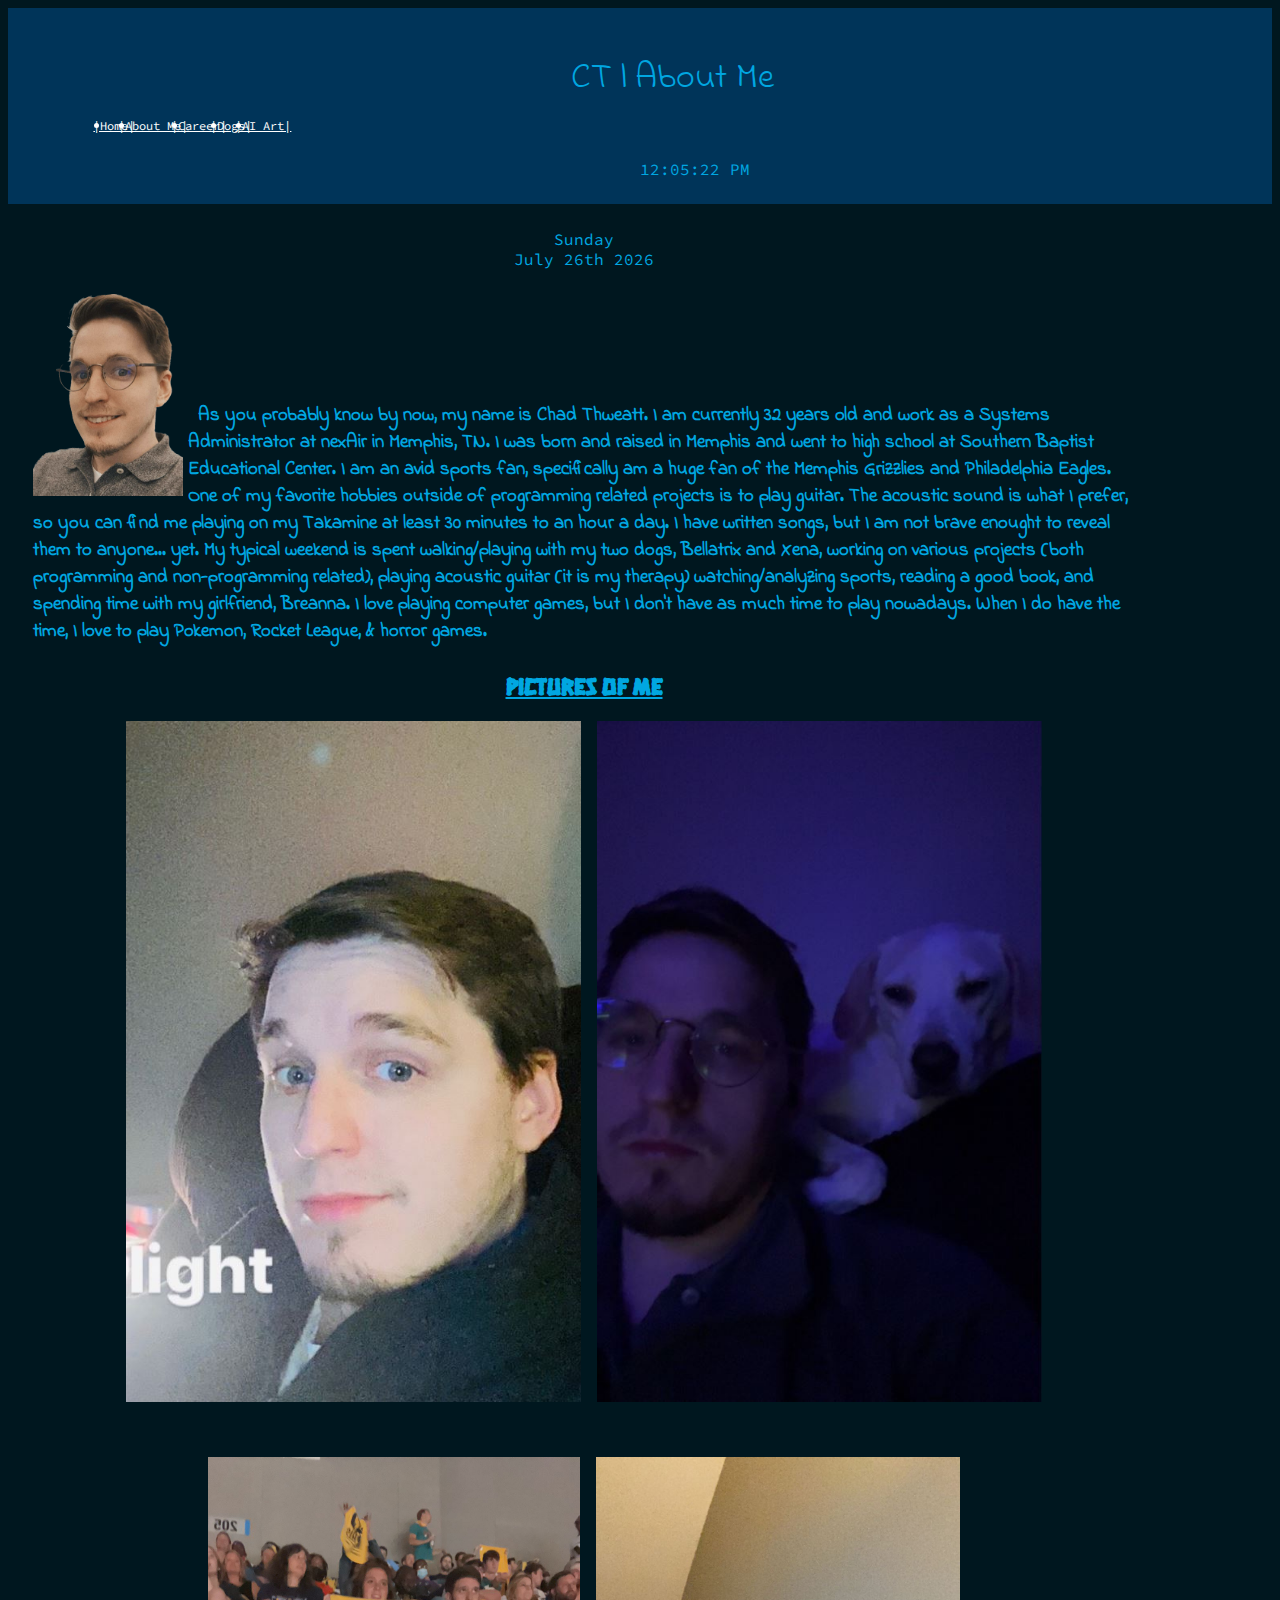
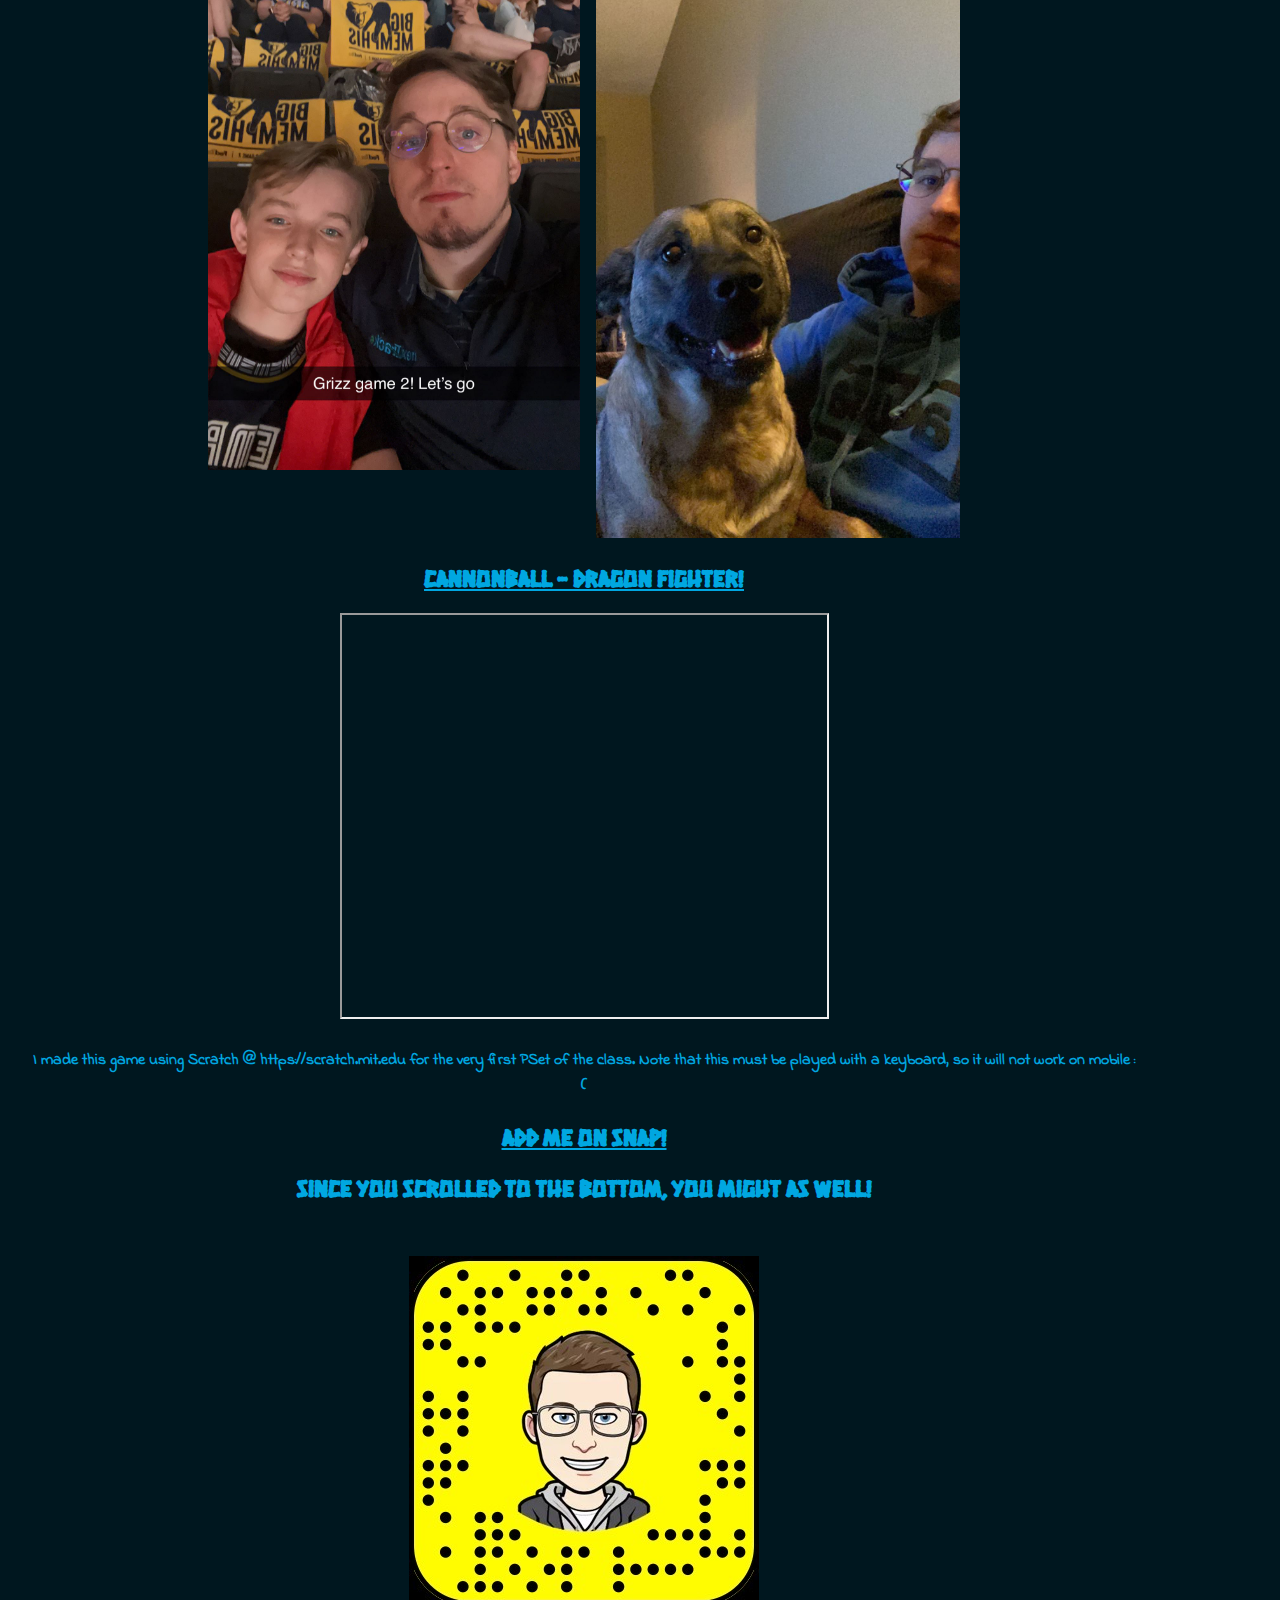
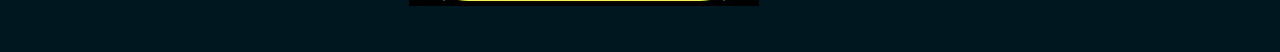
==== commit 8ec30850: "Update aboutme.html" ====
--- a/aboutme.html
+++ b/aboutme.html
@@ -65,7 +65,7 @@
             programming and non-programming related), playing acoustic guitar (it is my therapy) watching/analyzing
             sports, reading a good book, and spending time
             with my girlfriend, Breanna. I love playing computer games, but I don't have as much time to play nowadays.
-            When I do have the time, I love to play Destiny 2, Rocket League, & horror games.</h3>
+            When I do have the time, I love to play Pokemon, Rocket League, & horror games.</h3>
         <h2><u>Pictures of Me</u></h2>
         <p style="text-align: center;"><a href="assets/me1.jpg" target="_blank"><img class="aboutpics" alt="me"
                     src="assets/me1.jpg"></a>&nbsp;
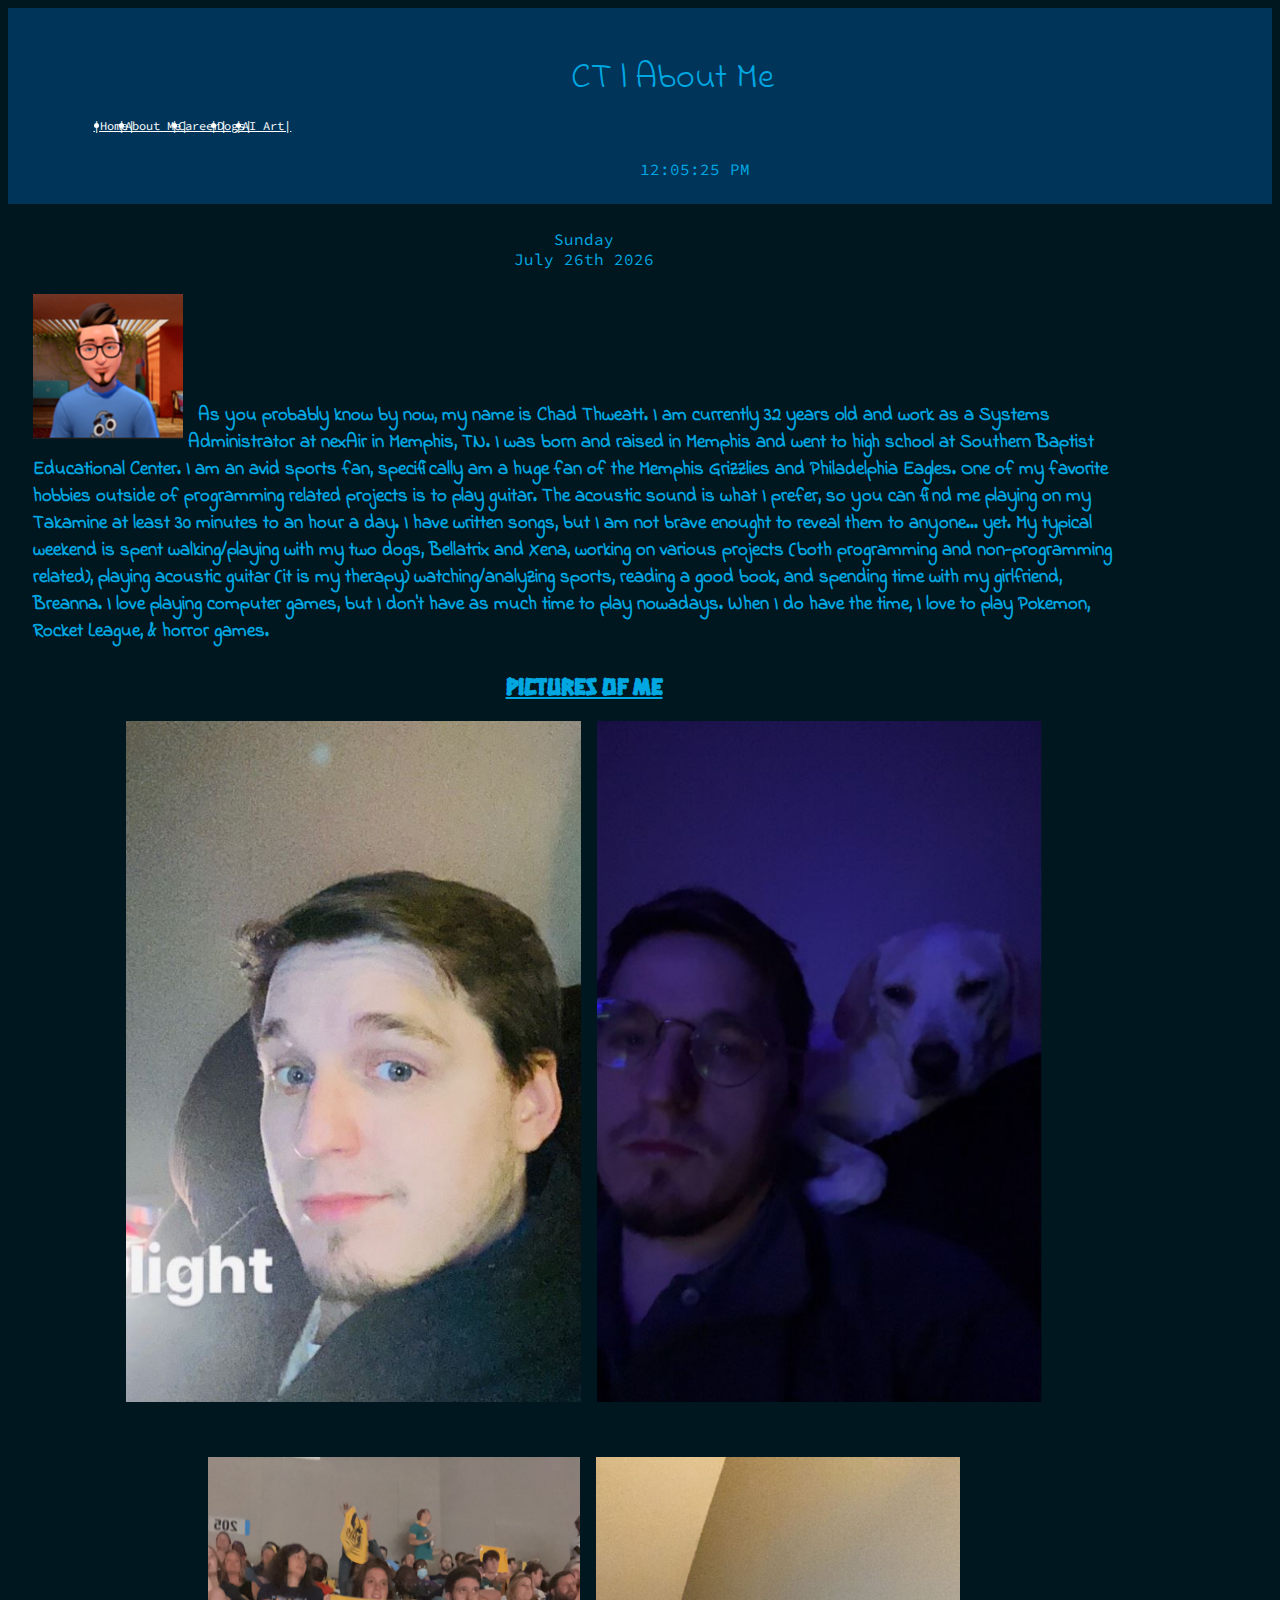
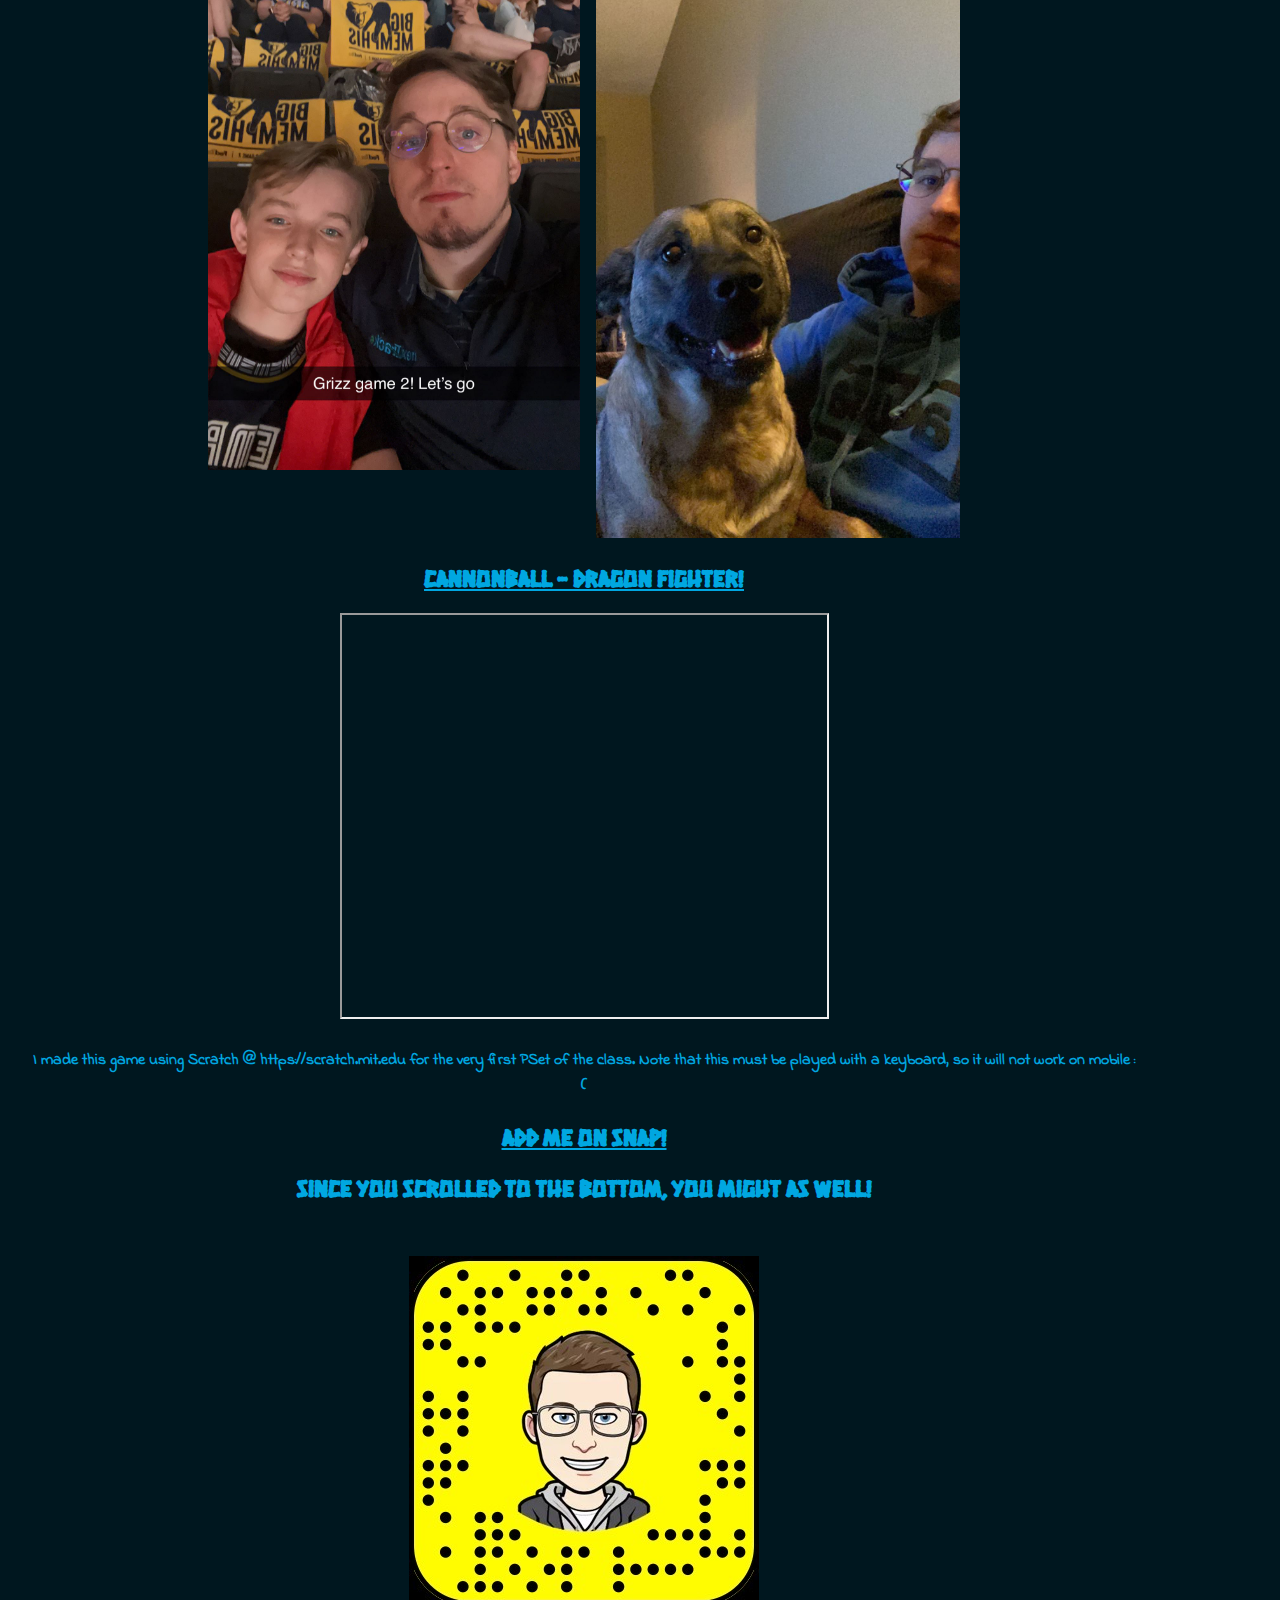
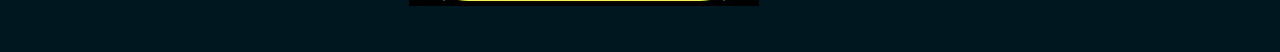
==== commit 11946539: "Update aboutme.html" ====
--- a/aboutme.html
+++ b/aboutme.html
@@ -53,7 +53,7 @@
         and weekday names to write out the day of the week and beneath write out the name of the month followed by the day using ordinal
         format (which required condtional statements), followed by the year in 4 digit format. -->
         <p class="date" id="date"></p>
-        <h3 style="text-align: left;"><img alt="portrait" src="assets/portrait.png"
+        <h3 style="text-align: left;"><img alt="portrait" src="assets/avatar.png"
                 style="width: 150px; max-width: 50vw; float: left; padding-right: 5px;"><br><br><br><br> &nbsp;
             As you probably know by now, my name is Chad Thweatt. I am currently 32 years old and work as a Systems
             Administrator at nexAir in Memphis, TN. I was born and raised in Memphis and went to high school at Southern
